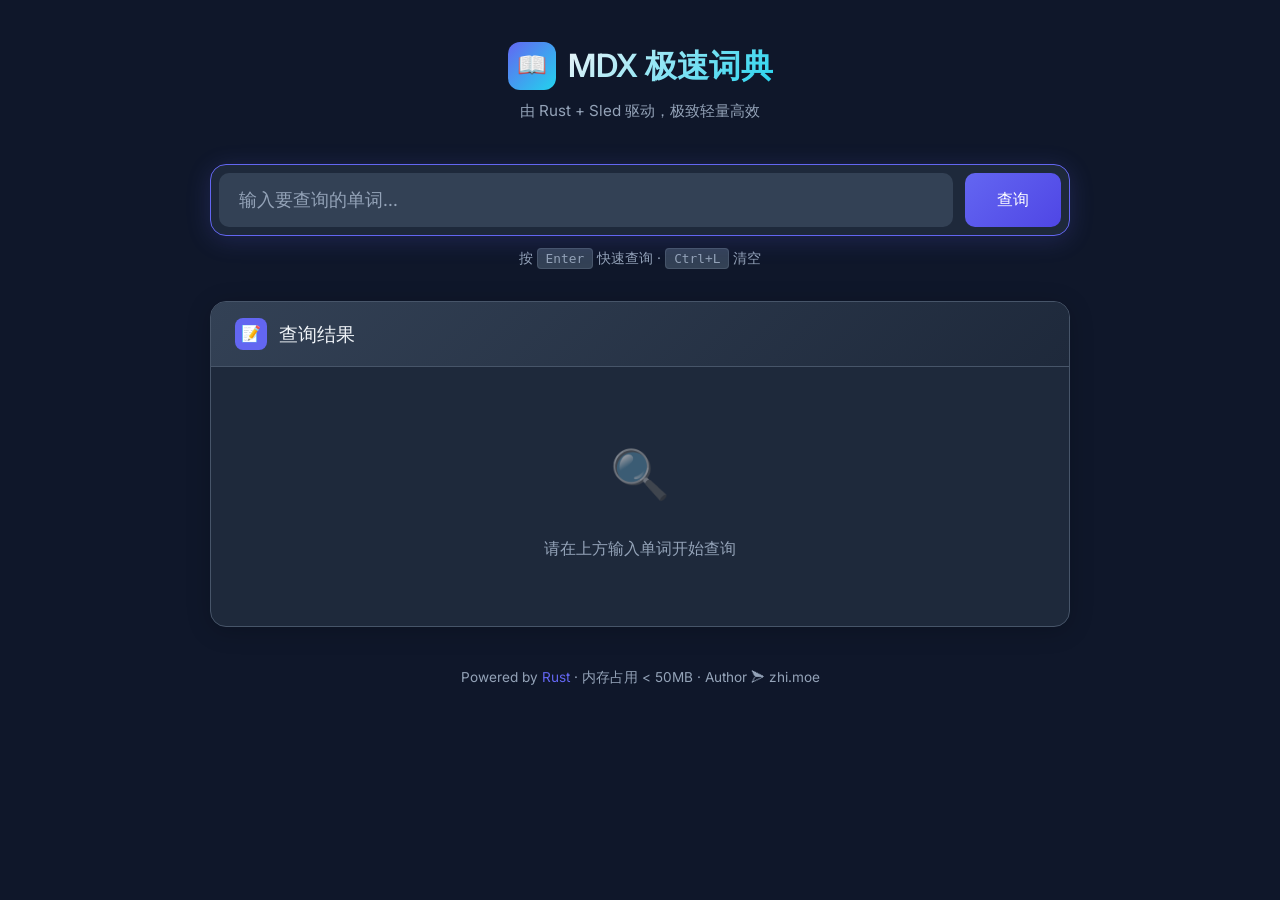
==== resources/static/index.html @ d45583a5 "first commit" ====
<!DOCTYPE html>
<html lang="zh-CN">
<head>
    <meta charset="UTF-8"/>
    <meta name="viewport" content="width=device-width, initial-scale=1.0"/>
    <meta name="description" content="MDX 极速词典 - Rust + Sled 驱动，极致轻量高效"/>
    <meta name="theme-color" content="#0f172a"/>
    <link rel="preconnect" href="https://fonts.googleapis.com"/>
    <link rel="preconnect" href="https://fonts.gstatic.com" crossorigin/>
    <link href="https://fonts.googleapis.com/css2?family=Inter:wght@400;500;600&display=swap" rel="stylesheet"/>
    <script src="jquery.min.js"></script>
    <script src="index.js"></script>
    <link rel="stylesheet" type="text/css" href="index.css"/>
    <link rel="stylesheet" type="text/css" href="lm6.css"/>
    <title>MDX 极速词典</title>
</head>
<body>
    <div class="container">
        <header>
            <div class="logo">
                <div class="logo-icon">📖</div>
                <h1>MDX 极速词典</h1>
            </div>
            <p class="subtitle">由 Rust + Sled 驱动，极致轻量高效</p>
        </header>

        <div class="search-container">
            <div class="search-box" id="search-wrapper">
                <input
                    type="text"
                    id="word"
                    name="word"
                    class="search-input"
                    placeholder="输入要查询的单词..."
                    autocomplete="off"
                />
                <button id="lucky-btn" class="search-btn">查询</button>
                <ul id="suggestions"></ul>
            </div>
            <p class="hint">按 <kbd>Enter</kbd> 快速查询 · <kbd>Ctrl+L</kbd> 清空</p>
        </div>

        <div class="result-card">
            <div class="result-header">
                <div class="result-icon">📝</div>
                <span class="result-title">查询结果</span>
            </div>
            <div id="mdx-resp" class="lm6">
                <div class="empty-state">
                    <div class="empty-state-icon">🔍</div>
                    <p>请在上方输入单词开始查询</p>
                </div>
            </div>
        </div>

        <footer>
            <p>Powered by <span>Rust</span> · 内存占用 &lt; 50MB · Author ➣ zhi.moe</p>
        </footer>
    </div>
</body>
</html>
---- resources/static/index.css ----
/* MDX 极速词典 - 暗色主题 */

:root {
    --primary: #6366f1;
    --primary-dark: #4f46e5;
    --bg: #0f172a;
    --bg-card: #1e293b;
    --bg-input: #334155;
    --text: #f1f5f9;
    --text-muted: #94a3b8;
    --border: #475569;
    --accent: #22d3ee;
}

* {
    margin: 0;
    padding: 0;
    box-sizing: border-box;
}

body {
    font-family: 'Inter', -apple-system, BlinkMacSystemFont, sans-serif;
    background: var(--bg);
    color: var(--text);
    min-height: 100vh;
    line-height: 1.6;
}

.container {
    max-width: 900px;
    margin: 0 auto;
    padding: 40px 20px;
}

/* Header */
header {
    text-align: center;
    margin-bottom: 40px;
}

.logo {
    display: inline-flex;
    align-items: center;
    gap: 12px;
    margin-bottom: 8px;
}

.logo-icon {
    width: 48px;
    height: 48px;
    background: linear-gradient(135deg, var(--primary), var(--accent));
    border-radius: 12px;
    display: flex;
    align-items: center;
    justify-content: center;
    font-size: 24px;
}

h1 {
    font-size: 2rem;
    font-weight: 600;
    background: linear-gradient(135deg, var(--text), var(--accent));
    -webkit-background-clip: text;
    -webkit-text-fill-color: transparent;
    background-clip: text;
}

.subtitle {
    color: var(--text-muted);
    font-size: 0.95rem;
}

/* Search Box */
.search-container {
    position: relative;
    margin-bottom: 32px;
}

.search-box {
    display: flex;
    gap: 12px;
    background: var(--bg-card);
    padding: 8px;
    border-radius: 16px;
    border: 1px solid var(--border);
    box-shadow: 0 4px 24px rgba(0,0,0,0.3);
    transition: border-color 0.2s, box-shadow 0.2s;
    position: relative;
    flex-wrap: wrap;
}

.search-box:focus-within {
    border-color: var(--primary);
    box-shadow: 0 4px 24px rgba(99, 102, 241, 0.2);
}

.search-input {
    flex: 1;
    min-width: 200px;
    background: var(--bg-input);
    border: none;
    padding: 16px 20px;
    font-size: 1.1rem;
    color: var(--text);
    border-radius: 10px;
    outline: none;
    font-family: inherit;
}

.search-input::placeholder {
    color: var(--text-muted);
}

.search-btn {
    background: linear-gradient(135deg, var(--primary), var(--primary-dark));
    color: white;
    border: none;
    padding: 16px 32px;
    font-size: 1rem;
    font-weight: 500;
    border-radius: 10px;
    cursor: pointer;
    transition: transform 0.15s, box-shadow 0.15s;
    font-family: inherit;
}

.search-btn:hover {
    transform: translateY(-2px);
    box-shadow: 0 4px 16px rgba(99, 102, 241, 0.4);
}

.search-btn:active {
    transform: translateY(0);
}

/* Keyboard hint */
.hint {
    text-align: center;
    color: var(--text-muted);
    font-size: 0.85rem;
    margin-top: 12px;
}

kbd {
    background: var(--bg-input);
    padding: 2px 8px;
    border-radius: 4px;
    font-size: 0.8rem;
    border: 1px solid var(--border);
}

/* Suggestions Dropdown */
#suggestions {
    position: absolute;
    top: 100%;
    left: 8px;
    right: 8px;
    margin: 8px 0 0 0;
    padding: 8px 0;
    list-style: none;
    background: var(--bg-card);
    border: 1px solid var(--border);
    border-radius: 12px;
    box-shadow: 0 8px 32px rgba(0,0,0,0.4);
    max-height: 300px;
    overflow-y: auto;
    z-index: 1000;
    display: none;
}

#suggestions li {
    padding: 12px 20px;
    cursor: pointer;
    font-size: 0.95rem;
    color: var(--text);
    transition: background 0.15s, color 0.15s;
    border-left: 3px solid transparent;
}

#suggestions li:hover,
#suggestions li.selected {
    background: var(--bg-input);
    color: var(--accent);
    border-left-color: var(--primary);
}

/* Custom Scrollbar */
#suggestions::-webkit-scrollbar {
    width: 6px;
}

#suggestions::-webkit-scrollbar-track {
    background: var(--bg-card);
}

#suggestions::-webkit-scrollbar-thumb {
    background: var(--border);
    border-radius: 3px;
}

/* Result Card */
.result-card {
    background: var(--bg-card);
    border-radius: 16px;
    border: 1px solid var(--border);
    overflow: hidden;
    box-shadow: 0 4px 24px rgba(0,0,0,0.2);
}

.result-header {
    background: linear-gradient(135deg, var(--bg-input), var(--bg-card));
    padding: 16px 24px;
    border-bottom: 1px solid var(--border);
    display: flex;
    align-items: center;
    gap: 12px;
}

.result-icon {
    width: 32px;
    height: 32px;
    background: var(--primary);
    border-radius: 8px;
    display: flex;
    align-items: center;
    justify-content: center;
    font-size: 16px;
}

.result-title {
    font-weight: 500;
    color: var(--text);
}

#mdx-resp {
    padding: 24px;
    min-height: 200px;
    font-size: 1rem;
    line-height: 1.8;
}

/* Empty state */
.empty-state {
    text-align: center;
    color: var(--text-muted);
    padding: 40px 20px;
}

.empty-state-icon {
    font-size: 48px;
    margin-bottom: 16px;
    opacity: 0.5;
}

/* Footer */
footer {
    text-align: center;
    margin-top: 40px;
    color: var(--text-muted);
    font-size: 0.85rem;
}

footer span {
    color: var(--primary);
}

/* Responsive */
@media (max-width: 600px) {
    .search-box {
        flex-direction: column;
    }
    .search-btn {
        width: 100%;
    }
    h1 { font-size: 1.5rem; }
    .container {
        padding: 20px 15px;
    }
}

/* =============================================
   Dictionary Content Styles (Dark Theme)
   ============================================= */

/* Override lm6.css styles for dark theme */
#mdx-resp .entry {
    color: var(--text);
}

#mdx-resp .hyphenation {
    color: var(--accent);
}

#mdx-resp .pron {
    color: #7dd3fc;
}

#mdx-resp .pos {
    color: #a78bfa;
}

#mdx-resp .sensenum {
    color: #f87171;
}

#mdx-resp .def {
    color: var(--text);
}

#mdx-resp .defcn {
    color: #67e8f9;
}

#mdx-resp .example {
    color: var(--text-muted);
}

#mdx-resp .example exaen {
    color: #38bdf8;
}

#mdx-resp .gram {
    color: #fb923c;
}

#mdx-resp .etymsense {
    color: #34d399;
}

#mdx-resp .colloc {
    color: #60a5fa;
}

#mdx-resp .lexunit {
    color: #818cf8;
}

#mdx-resp .registerlab {
    color: #f472b6;
}

#mdx-resp .heading {
    color: var(--text);
    background: var(--bg-input);
}

#mdx-resp .collobox,
#mdx-resp .thesbox,
#mdx-resp .usagebox,
#mdx-resp .grambox,
#mdx-resp .f2nbox {
    background: var(--bg-input);
    border-color: var(--border);
}

#mdx-resp .section {
    background: var(--bg-card);
}

#mdx-resp a {
    color: var(--primary);
}

#mdx-resp a:hover {
    color: var(--accent);
}

/* Verb tables */
#mdx-resp .verbtable td {
    color: var(--text);
    border-color: var(--border);
}

/* Links and cross-references */
#mdx-resp .syn,
#mdx-resp .opp,
#mdx-resp .relatedwd,
#mdx-resp .reflex {
    color: #7dd3fc;
}

/* Speaker icons */
#mdx-resp img[src*="spkr"] {
    filter: brightness(1.5);
}
---- resources/static/lm6.css ----
body{font-size: 1.2em;}
@font-face {
  font-style:normal;
  font-weight:400;
}
@font-face {
  font-style:normal;
  font-weight:700;
}
@font-face {
  font-style:italic;
  font-weight:500;
}
@font-face {
  font-style:normal;
  font-weight:500;
}
@font-face {
  font-style:italic;
  font-weight:700;
}
@font-face {
  font-style:normal;
  font-weight:900;
}
@font-face {
}
@font-face{
}
word {display:none}
*{word-wrap:break-word !important}
.abbr{font-weight:bold}
.ac,.ac{padding-left:2px;padding-right:2px;border-radius:2px 2px 2px 2px;border-style:solid;border-width:1px;font-variant:small-caps;font-size:0.8em;font-weight:bold;color:#4169E1;margin-right:4px}
.add_exa{font-style:italic;display:block}
.amequiv{color:#6dbdff;font-weight:bold} /*英美式*/
.amequiv::before {content: "►";margin-right:-8px;margin-left:10px}
.arrow{color:#333;border:1px solid #666;border-radius:2px;font-size:smaller}
.at-link{border:1px solid #e4e4e4;border-radius:6px;padding:.1em .5em;margin:.5em 0;background-color:rgb(255, 251, 241)}
.at-link{display:none}
.badcollo{text-decoration:line-through}
.badexa{text-decoration:line-through;font-style:italic}
.brequiv{color: #6dbdff;font-weight:bold} /*英美式*/
.brequiv::before {content: "►";margin-right:-8px;margin-left:10px}
.buttons{display:block}
.chwd{margin-top:0.6em;float: right;}
.chwd a{ /*词性导航*/
  display:inline;
  border:1px solid #1d2a57;
  border-radius:2px;
  color:#1d2a57;
  padding-top:0em;
  padding-bottom:0em;
  padding-left:0.2em;
  padding-right:0.2em;
  margin-bottom:0px;
  font-size:1em;
  font-weight:normal;
  }
.chwd .hw{color:white}
.colloexa .collo{color:#333;font-weight:bold} /*黑色名词搭配*/
.colloexa .collo, .propform, .propformprep{margin-left:17px;}
.collobox .section{background-color:#f3faff}
.collobox,.thesbox,.usagebox,.grambox,.f2nbox{border-radius:4px 4px 4px 4px;border-style:solid;border-width:2px;display:block;margin-bottom:0.5em;clear:both;margin-top:0.5em}
.collobox{background-color:#bee4f8;border-color:#bee4f8;}/*collobox框头背景*/
.collobox expcn {margin-left: 0px}
.collobox .example::before {
    content: "•";
    color: #808080;
    font-size: 1em;
    margin-right: 0px;
    display: inline-block;
}
.colloc.key{color:blue}
.colloc {color: #003472;font-weight:bold} /*colloc box 内的词头*/
.collocate,.exponent{display:block;margin-top:5px}
.collocate.inline{display:inline}
.collocations .colloc{display:inline-block;font-weight:bold;margin-left:-2px}
.collocations .last{margin-bottom:20px}
.colloexa{display:block}
.colloinexa{font-weight:bold;color:#fc5d5d}
.comp{font-weight:bold}
.compareword{padding-top:5px;padding-bottom:5px}
.cross{color:red;font-weight:bold}
.cyan{color:#00a2e8;font-size:larger}
.defbold{font-weight:bold}
.deriv{font-weight:bold;color: #1d2a57} /*最下方其他词性的形式转换*/
.dict-faq img[src*="cover"]{max-height:8em}
.entry div.content{display:none;margin-bottom:10px}
.entry,.entry.lozenge,.verbtable{margin-top:.5em}
.entry{line-height:150%;display:block;color:#333}
.errorbox{display:block}
.exp.display{font-weight:700}
.etymbox{margin-top:1em;display:block}
.etymology{margin-top:10px}
.etymology b{color: #f09894}
.etymorigin{font-style:italic}
.etymrefhom{font-size:0.8em;vertical-align:super;font-style:normal}
.etymrefhwd{font-style:italic}
.etymsense{color: #5eaaa6;display:block} /*词源*/
.etymtran{font-weight:bold}
.example{font-size:0.9em;display:block;color:#808080;margin-left:0.5px;margin-top:2px;margin-bottom: 4px;}
.example tj{ /*例句*/
font-size:0.85em;
margin-left:6px;
font-style:normal;
color:#778899;
}
.last tj{font-size:0.9em}
.lm6 {
  --hw: hsl(224, 68%, 36%);
  --darkred: darkred;
  --black: #222;
  --white: white;
  --gray: #808080;
  --btn-blue: #045fb4;
  --gray-blue: hsl(221, 37%, 56%);
  --head-red: hsla(358, 81%, 43%, 0.8);
  --teal: teal;
  --orange: hsl(17, 50%, 50%);
  --linear: linear-gradient(
    to bottom,
    hsla(224, 22%, 50%, 0) 5%,
    hsla(224, 22%, 50%, 0.25) 10%,
    hsla(224, 22%, 50%, 0.15) 30%,
    hsla(224, 22%, 50%, 0.15) 70%,
    hsla(224, 22%, 50%, 0.25) 90%,
    hsla(224, 22%, 50%, 0) 95%
  );
}
.expandable .exp{color:#003472;font-weight:bold} /*未知*/
.expandable{cursor:pointer}
.expl{display:block;padding:0 3px}
.expr{font-weight:bold}
.f2nbox .heading{color:#00a2e8}
.f2nbox{border-color:#00a2e8}
.f2nbox .example{margin-left: 0;}
.f2nbox .example::before {
    content: "•";
    color: #808080;
    font-size: 1em;
    margin-right: 0px;
    display: inline-block;
}
.f2nbox expcn {margin-left: 9px}
.freq,.freq{display: inline;padding-left:2px;padding-right:2px;border-radius:2px 2px 2px 2px;border-style:solid;border-width:1px;font-variant:small-caps;font-size:0.8em;font-weight:bold;color:#4169E1;margin-left:0px;margin-right:4px}
.frequent{color:red}
.fullform{font-weight:bold}
.geo,span.geo{font-size:0.95em;font-weight:normal;font-style:italic;color:#7558ae} /*英美式标注*/
.gloss,.collgloss{font-weight:normal;font-style:normal;color:#369}
.goodcollo{font-weight:bold}
.gram{font-weight:400;font-size:1em;color:#e57d34;margin-left: 4px;margin-right:0px} /*橙色用法，及物动词等*/
span.sensenum + .gram {margin-left:0px}
.lexunit + .gram {margin-left:0px}
.gram:first-child {margin-left:0px}
.grambox .expl,.grambox .compareword{background-color:#f3faff;display:block;padding-left:3px}
.grambox .heading.newline{background-color:#6cd0f6}
.grambox{background-color:#bee4f8;border-color:#bee4f8}
.grambox expcn {margin-left: 9px}
.grambox .example::before {
    content: "•";
    color: #808080;
    font-size: 1em;
    margin-right: 0px;
    display: inline-block;
}
.grammar{display:block}
.gramrefcont{display:block;text-transform:lowercase;font-variant:small-caps;padding-left:3px;padding-bottom:1px}
.group .pos{font-weight:bold;display:block}
.group,.w{display:block}
.group{margin-top:10px}
.header{font-weight:bold;font-variant:small-caps}
.heading.newline{display:block;}
.heading{color:white;font-weight:bold;font-size: 14px;margin-left: 3px;}/*box知识框框头*/
.hint .expl{display:inline}
.hintbold{font-weight:bold}
.hintitalic{font-style:italic;font-size:0.95em}
.homnum{display: inline-block;padding-left:2px;vertical-align:super;font-size:10pt;color:#1d2a57;font-weight:bold;margin-left:1px} /*词头上标数字*/
/*.hs0:before{}*/
.hwd{display:none}
.hyphenation{display: inline-block;font-weight:bold;font-size:1.6em;color:#1d2a57;margin-right:2px;} /*词头*/
.imgholder img{max-height:4em}
.imgholder{cursor:pointer;display:block;margin-bottom:1ex;padding:2px;clear:both;float: right}
.item{display:block}
.last{border-bottom-left-radius:9px;border-bottom-right-radius:9px}
.level{color:#4169E1;font-size:1em;margin-right:4px;margin-left:4px}
.lexunit{font-weight:bold;color: #4d89d2;margin-right: 4px;} /*释义前浅蓝搭配，颜色#4d89d2*/
.lexvar{font-weight:bold}
.linkword{font-style:italic}
.menuitem .signpost{background-color:transparent;color:black;margin-left:0;/* font-size:0.9em; */}
.menuitem{display:block}
.nodeword{color:rgba(51, 102, 153, 0.8);font-weight:bold}
.no-sound img{border:1px solid gray;border-radius:3px;max-height:.9em}
.opp{font-weight:bold;color:#6dbdff}
.opp::before {content: "►";margin-right:-8px;margin-left:10px}
.orthvar{font-weight:bold}
.pastpart{font-size:1.0em;font-weight:bold;color:#1d2a57} /*过去式*/
.pasttense{font-size:1.0em;font-weight:bold;color:#1d2a57} /*过去分词*/
.phrase{display:block}
.phrasetext{color: #003472;font-weight:bold} /*未知*/
.menuitem .phrv{color: #1d2a57;font-weight:bold;font-size: 1em;} /*词头下方折叠块entry menu*/
.phrvbentry{display:block;margin-top:10px;margin-left:10px}
.phrvbhwd{font-weight:bold;color:#003472;margin-right:4px} /*动词短语 phrasal verb*/
.phrvbs .heading{display:block;color:#1685a9;font-weight:bold}
.phrvbs{display:block;margin-top:10px;margin-left:6px}
.pluralform{font-weight:bold}
.popheader.popcollo{background-color:#b9d7e8}
.popheader.pope_menu{background-color:#84cadf}
.popheader.popetym{background-color:#a4d3c9}
.popheader.popexa{background-color:rgb(191, 206, 229)}
.popheader.popphrase{background-color:#a3b4df}
.popheader.popthes{background-color:#b9d7e8}
.popheader.popwf{background-color:#fac694}
.popheader{display:block;color:white;font-weight:bold;padding-left:3px;font-size: 14px;}
.popup-button:hover{cursor:pointer}
.popup-button{
    font-weight:500;
    border-radius:2px;
    border: 1px solid #7e92c7;
    background-color:#f0f2fc;
    color: #698aab  /*#733C12*/;
    font-size: 90%;
    padding: 0px 2px 0px 2px;
    display: inline-block;
    line-height: 120%;
    margin-right: 2px;
    font-variant: all-small-caps;
    margin-bottom: 3px;
    margin-top:3px;
}
.popup-button{user-select:none}
.popup-button-hover{background-color:#dfe3f8;cursor:pointer}
.popverbs{display:block;color:white;font-weight:bold;background-color:#feb6b9;padding-left:3px;margin-bottom:5px;font-size: 14px;}
.pos{display: inline-block;font-size:0.95em;font-style:italic;color:#06aeb7;font-weight:500;margin-left:4px;margin-right:0px} /*词性*/
.prespart{font-size:1.0em;font-weight:bold;color:#1d2a57} /*现在分词*/
.pronstrong{font-style:italic}
.propform{font-weight:bold;display:block;color:#00397f} /*深蓝搭配*/
.propformprep{font-weight:bold;display:block;color:#4d89d2} /*释义下浅蓝搭配#4d89d2*/
.ptandpp{font-weight:bold;color:#1d2a57;margin-left:-4px} /*未知*/
.refhomnum{vertical-align:super;font-size:60%}
.refhwd,.refsensenum{font-style:normal;font-variant:small-caps;text-transform:lowercase}
.reflex{color: #6dbdff;font-weight:bold} /*释义最下同义词跳转*/
.refsensenum{font-size:0.8em}
.registerlab{color:#ff69b4;font-weight:bold;margin-right:4px;margin-left:4px} /*正式小粉*/
.registerlab + .registerlab {margin-left:-4px}
.registerlab:first-child {margin-left:0px}
.relatedwd{color:#6dbdff;font-weight:bold;margin-left:10px} /*释义末尾相关词汇*/
.runon{display:block;margin-top:8px}
.secheading,.subheading{font-variant:normal;text-transform:uppercase}
.secheading.no_convert{text-transform:none}
.section{display:block;padding:0 3px}
.sense{display:block}
.signpost{border-radius:2px;color:white;background-color:#647fb8;margin-left:0em;margin-right:2px;font-weight:bold;font-variant:small-caps;text-transform:uppercase;font-size:0.8em;padding-left:3px;padding-right:3px;border-radius:2px 2px 2px 2px} /*释义前浅蓝框*/
.spokensect{border-top:solid;border-bottom:solid;border-width:2px;display:block;margin-bottom:1ex;clear:both;margin-top:1ex;border-color:#00a2e8;padding:3px}
.spokensecthead{display:block;color:#00a2e8;font-weight:bold}
.str{font-size:large;font-weight:bold}
.subheading,.secheading{display:block;font-weight:bold;color:white;background-color:#cbeafb;margin-left:-3px;margin-right:-3px;font-variant:small-caps;padding-left:3px;font-size: 14px;}
.subsense{display:block}
.superl{font-weight:bold}
.syn{font-weight:bold;color:#6dbdff}
.syn::before{content: "►";margin-right:-8px;margin-left:10px}
.t3perssing{
    font-size:1.05em;
    font-weight: bold;
    color: #1d2a57}
.thesaurus .secheading,.thesbox .secheading{background-color:#a186bd}
.thesaurus .section,.collocations .section{margin-bottom:10px}
.thesaurus .sense{padding-left:3px;padding-right:3px;margin-top:0}
.thesbox .section{background-color:#f3faff}
.thesbox{background-color:#bee4f8;border-color:#bee4f8}
.collobox expcn {margin-left: 0px}
.thespropform{font-weight:bold}
.thesref .refhwd,.thesref .refhomnum{color:#6dbdff;font-weight:bold}
.thesref span.thesaurus{color:#6dbdff;font-variant:small-caps} /*► thesaurus*/
.thesref{display:inline} /*► see thesaurus at…*/
.thesref.newline{display:block;font-size: 5em;}
.expl tj{font-size:0.9em}
.usagebox .expl{background-color:#f3faff}
.usagebox{background-color:#00a2e8;border-color:#00a2e8}
.verbtable .aux{font-weight:bold}
.verbtable .geo{font-style:italic;color: #7558ae;font-size:0.95em;font-weight:normal} /*英美式标注*/
.verbtable .lemma{color:#8fc2e1;font-size:120%;font-weight:bold}
.verbtable .verb_form{color:#8fc2e1;font-weight:bold}
.verbtable table{border-collapse:separate;border-spacing:1px;margin-top:10px}
.verbtable td.col1{font-weight:bold}
.verbtable td.col2{font-style:italic}
.verbtable td{color: #1d2a57;padding:0 5px 0 2px;border-style:solid;border-width:1px;border-color:#d2d2d2}
.w{color: #003472;font-weight:bold}
.ws-head.ref{display:block;margin-top:10px}
.ws-head{font-weight:bold;color:#1c3a8b;font-size:larger}
.wswd{color: #003472;font-weight:bold;display:block}
a:hover{text-decoration:underline}
a{color:#36f;text-decoration:none}
COLLOC{font-size:0.9em;margin-left:6px}
COLLOCEN{}
.collo COLLOT{font-size:0.85em;margin-left:6px}
COLLOTEN{}
EN{
font-weight:500;
font-size:1em;
color:#2b2b2b;
}
Error{margin-left:6px}
ErrorEN{}
.example exaen{
  font-weight:400;
color:#1685a9;
}
.example EXAMPLE{
margin-left:6px;
font-style:normal;
font-size:0.85em;
color:#778899;
}
F2N{color: #007a6c !important;
background: rgba(0, 122, 108, .2);
border-radius: 3px;font-size:0.9em;margin-left:6px}
F2NEN{}
Gram{color: #007a6c !important;
background: rgba(0, 122, 108, .2);
border-radius: 3px;font-size:0.9em;margin-left:6px}
GramEN{}
HINT{margin-left:6px;font-style:normal;font-size:0.9em}
HintEN{}
i{}
img[src*="spkr_r"]{max-height:1em;margin-bottom:-3px;margin-right:0px;margin-left:6px}
.registerlab + img[src*="spkr_r"] {margin-left:0px}
img[src*="spkr_b"]{max-height:1em;margin-bottom:-3px;margin-right:0px;margin-left:2px}
/*img[src*="spkr_r"], img[src*="spkr_b"] {
    display: none !important;
}*/
img[src*="spkr_g"]{max-height:.7em;margin-bottom:0;margin-right:1px}
object{font-weight:normal}
.menuitem SIGN{color: #1d2a57}
SIGN{margin-left: 5px}
.menuitem SIGNEN{color: #1d2a57}
span.infllab{
    color: #1d2a57;
    font-style:italic;
    font-weight:400;
    padding-right:2px;
    margin-left:6px
    }
span.italic{color:black;font-style:italic;font-weight:normal}
span.keycollo{font-weight:bold;color:blue}
span.neutral{font-style:normal;font-weight:normal;font-variant:normal;color:#444;text-decoration:none}
span.colon{display: none !important; /* 确保冒号被隐藏 */}
span.sensenum{font-style:normal;font-weight:bold;margin-right:8px;color:#ed1941}
span.sensenum + .registerlab {margin-left:0px}
span.synopp{vertical-align:1px;padding-left:3px;padding-right:3px;border-radius:2px 2px 2px 2px;border-style:solid;border-width:1px;font-variant:small-caps;font-size:0.75em;font-weight: bold;color:#6dbdff;margin-right:0px;margin-left:6px}
span.synopp.grammar-tag {margin-right:2px}
span.warning{font-style:normal;font-weight:bold;color:#6dbdff;margin-left:10px;}
span[onclick*="toggle"]{-webkit-touch-callout:none;-webkit-user-select:none;-khtml-user-select:none;-moz-user-select:none;-ms-user-select:none;user-select:none}
.gramexa collot,.def tran{
margin-left:3px;
font-size:1em;
color: #007a6c !important;
background: rgba(0, 122, 108, .2);
border-radius: 3px}
ul.exas li{font-size:0.95em;font-weight:normal;color:rgba(51, 102, 153, 0.8)}
ul.exas{margin-top:.5em;margin-bottom:.5em;padding-left:2em;padding-right:1em}
Usage{color: #007a6c !important;
background: rgba(0, 122, 108, .2);
border-radius: 3px;font-size:9em;margin-left:6px}
UsageEN{}
.proncodes {}
.pron{color:#527cb4;padding-left:1px;padding-right:1px;margin-left:4px;
/*cursor: pointer;*/
} /*音标*/
/*.pron::before {
    content: "";
    display: inline-block;
    width: 1.1em;
    height: 1.1em;
    background-image: url('spkr_r2.png');
    background-size: contain;
    background-repeat: no-repeat;
    vertical-align: middle;
    margin-left: 4px;
    margin-right: 4px;
}*/
.amevarpron{color:#bd6778;padding-right:1px;margin-left:4px;
/*cursor: pointer;*/
} /*音标*/
/*.amevarpron::before {
    content: "";
    display: inline-block;
    width: 1.1em;
    height: 1.1em;
    background-image: url('spkr_b2.png');
    background-size: contain;
    background-repeat: no-repeat;
    vertical-align: middle;
    margin-left: 2px;
    margin-right: 4px;
}*/
.collo example{font-weight:normal}
.def{color:#4F4F4F}
.defcn{
  margin-left:6px;
  color: #1d3e99;/*#1d3e99;#02309b;*/
  }
expcn{
    font-size: 1em;
    display: block;
    font-style:normal;
    color:#8299ae;
    margin-left:17px
    }
.collocn{
    margin-left:6px;
    color:#4b80b6;
    font-size: 0.9em;
    }
explcn{
    margin-left:0px;
    font-style:normal;
    display:block;
    color:#8299ae;
    }
.gramcn{margin-left:6px}


/* **** TOPIC ***** */
.ws_info {
  display: block;
  padding: 0.3em 0.4em;
  border-radius: 0.4em;
  background-color: hsla(220, 45%, 70%, 0.07);
  margin-bottom: 0.2em;
  opacity: 0.85;
  display:none
}

.ws_info .related_topics {
  color: var(--gray);
  font-size: 0.88em;
  margin-right: 0.5em;
  font-weight: 600;
}
@media screen and (max-width: 500px) {
  .ws_info .related_topics {
    display: none;
  }
}

.ws_info > a {
  margin-right: 0.7em;
  font-size: 0.88em;
  font-weight: 400;
  color: var(--black);
}

.ws_info > a:before {
  content: "❑\00a0";
  display: inline-block;
  font-size: 0.85em;
  margin-right: 0.08em;
  color: var(--btn-blue);
  vertical-align: 0.02em;
}
.ws_info > a:hover {
  color: var(--hw);
  border-bottom: 1px dashed #35a3ff;
}
*/
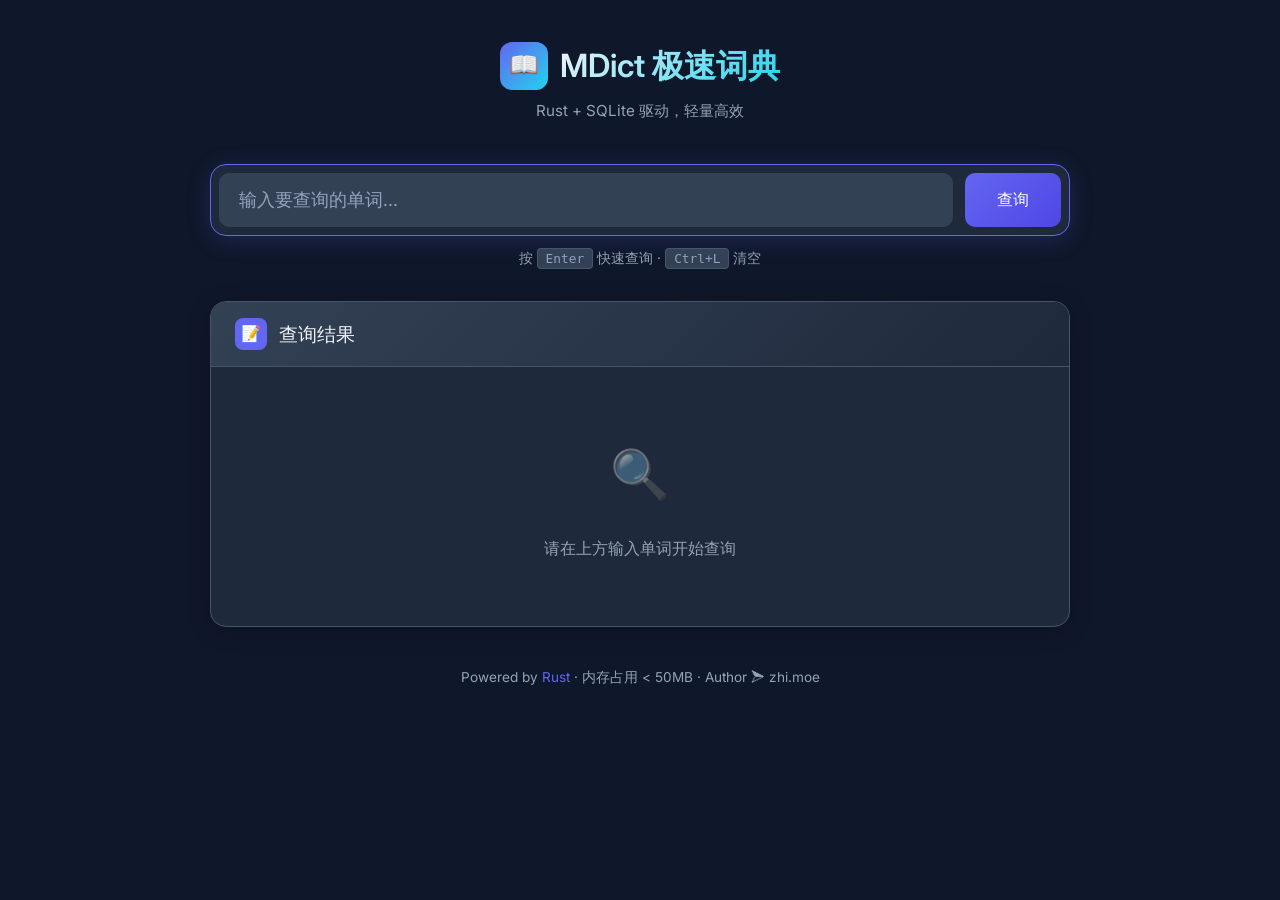
==== commit 1916f6cf: "打包到armbian部署" ====
--- a/resources/static/index.html
+++ b/resources/static/index.html
@@ -12,16 +12,16 @@
     <script src="index.js"></script>
     <link rel="stylesheet" type="text/css" href="index.css"/>
     <link rel="stylesheet" type="text/css" href="lm6.css"/>
-    <title>MDX 极速词典</title>
+    <title>MDict 极速词典</title>
 </head>
 <body>
     <div class="container">
         <header>
             <div class="logo">
                 <div class="logo-icon">📖</div>
-                <h1>MDX 极速词典</h1>
+                <h1>MDict 极速词典</h1>
             </div>
-            <p class="subtitle">由 Rust + Sled 驱动，极致轻量高效</p>
+            <p class="subtitle">Rust + SQLite 驱动，轻量高效</p>
         </header>
 
         <div class="search-container">
@@ -44,6 +44,7 @@
             <div class="result-header">
                 <div class="result-icon">📝</div>
                 <span class="result-title">查询结果</span>
+                <button id="share-btn" class="share-btn" title="复制分享链接" style="display: none;">🔗 分享</button>
             </div>
             <div id="mdx-resp" class="lm6">
                 <div class="empty-state">
--- a/resources/static/index.css
+++ b/resources/static/index.css
@@ -230,6 +230,25 @@
 .result-title {
     font-weight: 500;
     color: var(--text);
+}
+
+.share-btn {
+    margin-left: auto;
+    background: transparent;
+    border: 1px solid var(--border);
+    color: var(--text-muted);
+    padding: 6px 14px;
+    border-radius: 8px;
+    font-size: 0.85rem;
+    cursor: pointer;
+    transition: all 0.15s;
+    font-family: inherit;
+}
+
+.share-btn:hover {
+    background: var(--bg-input);
+    color: var(--accent);
+    border-color: var(--accent);
 }
 
 #mdx-resp {
@@ -383,3 +402,136 @@
 #mdx-resp img[src*="spkr"] {
     filter: brightness(1.5);
 }
+
+/* =============================================
+   Loading Animation
+   ============================================= */
+.loading-state {
+    display: flex;
+    flex-direction: column;
+    align-items: center;
+    justify-content: center;
+    padding: 60px 20px;
+    color: var(--text-muted);
+}
+
+.loading-spinner {
+    width: 40px;
+    height: 40px;
+    border: 4px solid var(--border);
+    border-top-color: var(--primary);
+    border-radius: 50%;
+    animation: spin 0.8s linear infinite;
+    margin-bottom: 16px;
+}
+
+@keyframes spin {
+    to { transform: rotate(360deg); }
+}
+
+.loading-state p {
+    font-size: 0.95rem;
+}
+
+/* Error State */
+.error-state {
+    color: #f87171;
+}
+
+.error-state .empty-state-icon {
+    opacity: 0.7;
+}
+
+/* =============================================
+   History Dropdown
+   ============================================= */
+.history-dropdown {
+    position: absolute;
+    top: 100%;
+    left: 8px;
+    right: 8px;
+    margin: 8px 0 0 0;
+    background: var(--bg-card);
+    border: 1px solid var(--border);
+    border-radius: 12px;
+    box-shadow: 0 8px 32px rgba(0,0,0,0.4);
+    z-index: 1000;
+    overflow: hidden;
+}
+
+.history-header {
+    display: flex;
+    justify-content: space-between;
+    align-items: center;
+    padding: 12px 16px;
+    border-bottom: 1px solid var(--border);
+    font-size: 0.85rem;
+    color: var(--text-muted);
+}
+
+.clear-history-btn {
+    background: transparent;
+    border: 1px solid var(--border);
+    color: var(--text-muted);
+    padding: 4px 12px;
+    border-radius: 6px;
+    font-size: 0.75rem;
+    cursor: pointer;
+    transition: all 0.15s;
+}
+
+.clear-history-btn:hover {
+    background: var(--bg-input);
+    color: var(--text);
+    border-color: var(--primary);
+}
+
+#history-list {
+    list-style: none;
+    padding: 8px 0;
+    margin: 0;
+    max-height: 240px;
+    overflow-y: auto;
+}
+
+#history-list li {
+    padding: 10px 16px;
+    cursor: pointer;
+    font-size: 0.9rem;
+    color: var(--text);
+    transition: background 0.15s;
+    border-left: 3px solid transparent;
+}
+
+#history-list li:hover {
+    background: var(--bg-input);
+    border-left-color: var(--accent);
+    color: var(--accent);
+}
+
+/* =============================================
+   Search Highlighting
+   ============================================= */
+.search-highlight {
+    background: rgba(34, 211, 238, 0.25);
+    color: var(--accent);
+    padding: 1px 2px;
+    border-radius: 3px;
+    font-weight: 600;
+}
+
+/* Suggestion item highlight */
+#suggestions li strong {
+    color: var(--accent);
+}
+
+/* =============================================
+   Mobile Adjustments
+   ============================================= */
+@media (max-width: 600px) {
+    .history-dropdown {
+        left: 0;
+        right: 0;
+    }
+}
+
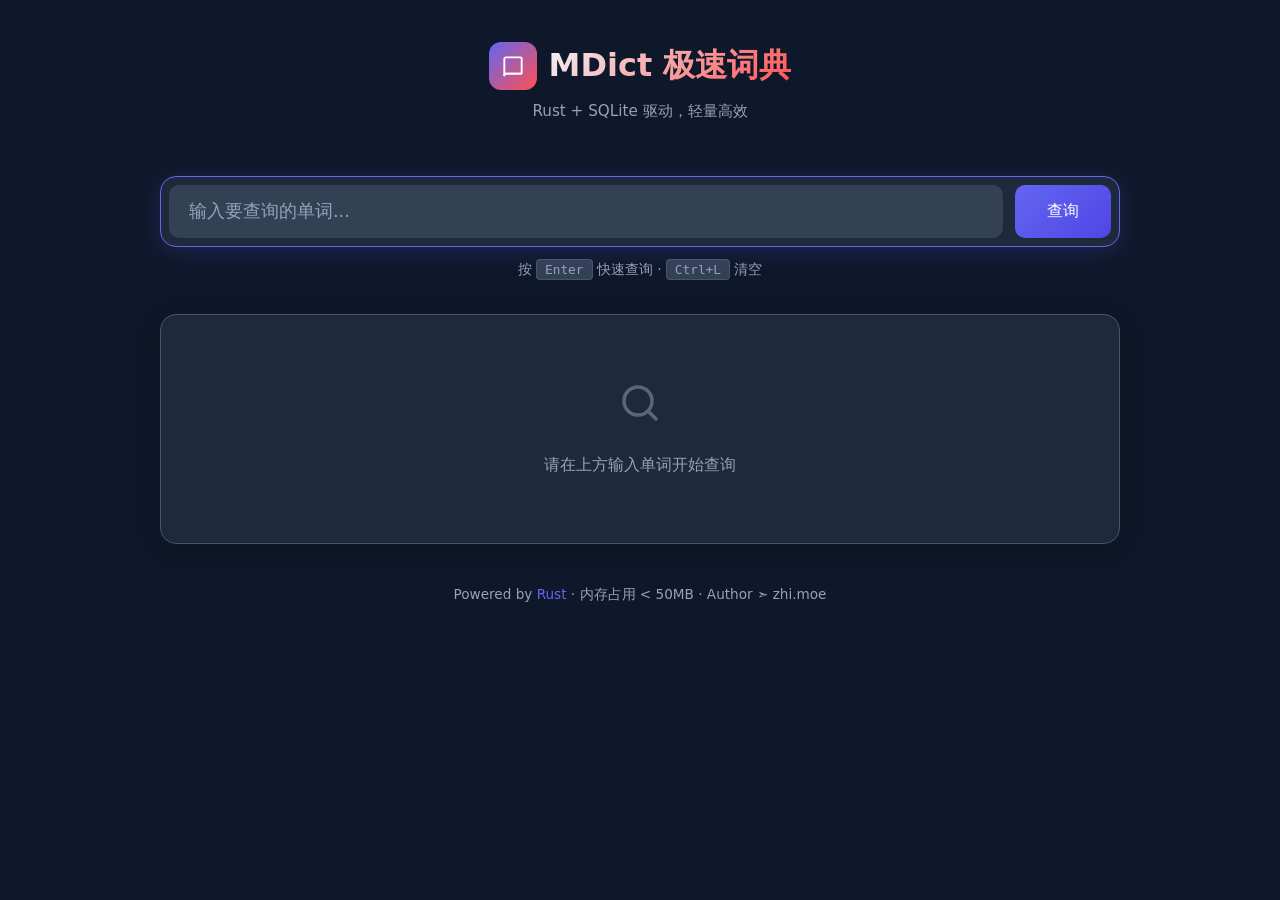
==== commit 9963b9c1: "feat(ui): multi-dict nav/filter/collapse + chrome polish - collapse/expand sections, quick-nav pills" ====
--- a/resources/static/index.html
+++ b/resources/static/index.html
@@ -3,11 +3,8 @@
 <head>
     <meta charset="UTF-8"/>
     <meta name="viewport" content="width=device-width, initial-scale=1.0"/>
-    <meta name="description" content="MDX 极速词典 - Rust + Sled 驱动，极致轻量高效"/>
+    <meta name="description" content="MDX 极速词典 - Rust + SQLite 驱动，极致轻量高效"/>
     <meta name="theme-color" content="#0f172a"/>
-    <link rel="preconnect" href="https://fonts.googleapis.com"/>
-    <link rel="preconnect" href="https://fonts.gstatic.com" crossorigin/>
-    <link href="https://fonts.googleapis.com/css2?family=Inter:wght@400;500;600&display=swap" rel="stylesheet"/>
     <script src="jquery.min.js"></script>
     <script src="index.js"></script>
     <link rel="stylesheet" type="text/css" href="index.css"/>
@@ -15,10 +12,21 @@
     <title>MDict 极速词典</title>
 </head>
 <body>
+    <!-- SVG 图标精灵：用 <use href="#icon-xxx"/> 引用，避免 emoji 跨平台渲染差异 -->
+    <svg xmlns="http://www.w3.org/2000/svg" style="display:none" aria-hidden="true">
+        <symbol id="icon-book" viewBox="0 0 24 24" fill="none" stroke="currentColor" stroke-width="1.75" stroke-linecap="round" stroke-linejoin="round"><path d="M4 5.5A1.5 1.5 0 0 1 5.5 4H19a1 1 0 0 1 1 1v13a1 1 0 0 1-1 1H5.5A1.5 1.5 0 0 0 4 20.5z"/><path d="M4 20.5A1.5 1.5 0 0 1 5.5 19H20"/></symbol>
+        <symbol id="icon-search" viewBox="0 0 24 24" fill="none" stroke="currentColor" stroke-width="1.75" stroke-linecap="round" stroke-linejoin="round"><circle cx="11" cy="11" r="7"/><path d="m20 20-3.5-3.5"/></symbol>
+        <symbol id="icon-link" viewBox="0 0 24 24" fill="none" stroke="currentColor" stroke-width="1.75" stroke-linecap="round" stroke-linejoin="round"><path d="M10 13a5 5 0 0 0 7 0l2-2a5 5 0 0 0-7-7l-1 1"/><path d="M14 11a5 5 0 0 0-7 0l-2 2a5 5 0 0 0 7 7l1-1"/></symbol>
+        <symbol id="icon-x-circle" viewBox="0 0 24 24" fill="none" stroke="currentColor" stroke-width="1.75" stroke-linecap="round" stroke-linejoin="round"><circle cx="12" cy="12" r="9"/><path d="m9 9 6 6"/><path d="m15 9-6 6"/></symbol>
+        <symbol id="icon-clock" viewBox="0 0 24 24" fill="none" stroke="currentColor" stroke-width="1.75" stroke-linecap="round" stroke-linejoin="round"><circle cx="12" cy="12" r="9"/><path d="M12 8v4l2.5 2"/></symbol>
+        <symbol id="icon-filter" viewBox="0 0 24 24" fill="none" stroke="currentColor" stroke-width="1.75" stroke-linecap="round" stroke-linejoin="round"><path d="M3 5h18l-7 8v5l-4 2v-7z"/></symbol>
+        <symbol id="icon-check" viewBox="0 0 24 24" fill="none" stroke="currentColor" stroke-width="2" stroke-linecap="round" stroke-linejoin="round"><path d="m20 6-11 11-5-5"/></symbol>
+    </svg>
+
     <div class="container">
         <header>
             <div class="logo">
-                <div class="logo-icon">📖</div>
+                <div class="logo-icon"><svg class="icon"><use href="#icon-book"/></svg></div>
                 <h1>MDict 极速词典</h1>
             </div>
             <p class="subtitle">Rust + SQLite 驱动，轻量高效</p>
@@ -41,14 +49,10 @@
         </div>
 
         <div class="result-card">
-            <div class="result-header">
-                <div class="result-icon">📝</div>
-                <span class="result-title">查询结果</span>
-                <button id="share-btn" class="share-btn" title="复制分享链接" style="display: none;">🔗 分享</button>
-            </div>
+            <button id="share-btn" class="share-btn" title="复制分享链接" style="display: none;"><svg class="icon"><use href="#icon-link"/></svg> 分享</button>
             <div id="mdx-resp" class="lm6">
                 <div class="empty-state">
-                    <div class="empty-state-icon">🔍</div>
+                    <div class="empty-state-icon"><svg class="icon"><use href="#icon-search"/></svg></div>
                     <p>请在上方输入单词开始查询</p>
                 </div>
             </div>
--- a/resources/static/index.css
+++ b/resources/static/index.css
@@ -9,7 +9,7 @@
     --text: #f1f5f9;
     --text-muted: #94a3b8;
     --border: #475569;
-    --accent: #22d3ee;
+    --accent: #ff5050;
 }
 
 * {
@@ -18,8 +18,22 @@
     box-sizing: border-box;
 }
 
+/* 内联 SVG 图标基线样式 */
+.icon {
+    display: inline-block;
+    width: 1.2em;
+    height: 1.2em;
+    vertical-align: -0.15em;
+    fill: none;
+    stroke: currentColor;
+    stroke-width: 1.75;
+    stroke-linecap: round;
+    stroke-linejoin: round;
+    pointer-events: none;
+}
+
 body {
-    font-family: 'Inter', -apple-system, BlinkMacSystemFont, sans-serif;
+    font-family: -apple-system, BlinkMacSystemFont, 'PingFang SC', 'Hiragino Sans GB', 'Microsoft YaHei', 'Noto Sans SC', system-ui, sans-serif;
     background: var(--bg);
     color: var(--text);
     min-height: 100vh;
@@ -27,7 +41,7 @@
 }
 
 .container {
-    max-width: 900px;
+    max-width: 1000px;
     margin: 0 auto;
     padding: 40px 20px;
 }
@@ -53,7 +67,12 @@
     display: flex;
     align-items: center;
     justify-content: center;
-    font-size: 24px;
+    color: #fff;
+}
+
+.logo-icon .icon {
+    width: 26px;
+    height: 26px;
 }
 
 h1 {
@@ -72,8 +91,12 @@
 
 /* Search Box */
 .search-container {
-    position: relative;
-    margin-bottom: 32px;
+    position: sticky;
+    top: 0;
+    z-index: 50;
+    background: var(--bg);
+    padding: 12px 0 6px;
+    margin-bottom: 28px;
 }
 
 .search-box {
@@ -83,7 +106,7 @@
     padding: 8px;
     border-radius: 16px;
     border: 1px solid var(--border);
-    box-shadow: 0 4px 24px rgba(0,0,0,0.3);
+    box-shadow: 0 4px 24px rgba(0, 0, 0, 0.3);
     transition: border-color 0.2s, box-shadow 0.2s;
     position: relative;
     flex-wrap: wrap;
@@ -161,7 +184,7 @@
     background: var(--bg-card);
     border: 1px solid var(--border);
     border-radius: 12px;
-    box-shadow: 0 8px 32px rgba(0,0,0,0.4);
+    box-shadow: 0 8px 32px rgba(0, 0, 0, 0.4);
     max-height: 300px;
     overflow-y: auto;
     z-index: 1000;
@@ -200,41 +223,20 @@
 
 /* Result Card */
 .result-card {
+    position: relative;
     background: var(--bg-card);
     border-radius: 16px;
     border: 1px solid var(--border);
     overflow: hidden;
-    box-shadow: 0 4px 24px rgba(0,0,0,0.2);
-}
-
-.result-header {
-    background: linear-gradient(135deg, var(--bg-input), var(--bg-card));
-    padding: 16px 24px;
-    border-bottom: 1px solid var(--border);
-    display: flex;
-    align-items: center;
-    gap: 12px;
-}
-
-.result-icon {
-    width: 32px;
-    height: 32px;
-    background: var(--primary);
-    border-radius: 8px;
-    display: flex;
-    align-items: center;
-    justify-content: center;
-    font-size: 16px;
-}
-
-.result-title {
-    font-weight: 500;
-    color: var(--text);
+    box-shadow: 0 4px 24px rgba(0, 0, 0, 0.2);
 }
 
 .share-btn {
-    margin-left: auto;
-    background: transparent;
+    position: absolute;
+    top: 12px;
+    right: 12px;
+    z-index: 10;
+    background: rgba(30, 41, 59, 0.85);
     border: 1px solid var(--border);
     color: var(--text-muted);
     padding: 6px 14px;
@@ -243,6 +245,15 @@
     cursor: pointer;
     transition: all 0.15s;
     font-family: inherit;
+    backdrop-filter: blur(8px);
+    -webkit-backdrop-filter: blur(8px);
+}
+
+.share-btn .icon {
+    width: 14px;
+    height: 14px;
+    vertical-align: -2px;
+    margin-right: 4px;
 }
 
 .share-btn:hover {
@@ -258,6 +269,214 @@
     line-height: 1.8;
 }
 
+/* =============================================
+   Aggregated Dictionary Cards
+   ============================================= */
+#mdx-resp .mdict-aggregate {
+    display: flex;
+    flex-direction: column;
+    gap: 14px;
+}
+
+#mdx-resp .mdict-aggregate-meta {
+    display: flex;
+    align-items: center;
+    flex-wrap: wrap;
+    gap: 8px;
+    color: var(--text-muted);
+    font-size: 0.95rem;
+    margin-bottom: 2px;
+}
+
+#mdx-resp .mdict-agg-hit {
+    padding: 2px 10px;
+    border-radius: 999px;
+    border: 1px solid rgba(99, 102, 241, 0.45);
+    background: rgba(99, 102, 241, 0.14);
+    color: #c7d2fe;
+}
+
+#mdx-resp .mdict-agg-dot {
+    opacity: 0.6;
+}
+
+#mdx-resp .mdict-agg-label {
+    color: var(--text-muted);
+}
+
+#mdx-resp .mdict-query-word {
+    color: #ffb4b4;
+    background: rgba(255, 80, 80, 0.22);
+    border: 1px solid rgba(255, 80, 80, 0.3);
+    padding: 1px 8px;
+    border-radius: 8px;
+}
+
+#mdx-resp .mdict-dict-section {
+    border: 1px solid rgba(148, 163, 184, 0.32);
+    border-radius: 14px;
+    background: linear-gradient(180deg, rgba(30, 41, 59, 0.92), rgba(15, 23, 42, 0.9));
+    box-shadow: 0 8px 28px rgba(2, 6, 23, 0.35);
+    overflow: hidden;
+    transition: transform 0.16s ease, box-shadow 0.16s ease, border-color 0.16s ease;
+}
+
+#mdx-resp .mdict-dict-section:hover {
+    transform: translateY(-1px);
+    border-color: rgba(99, 102, 241, 0.46);
+    box-shadow: 0 12px 30px rgba(2, 6, 23, 0.42);
+}
+
+#mdx-resp .mdict-dict-head {
+    display: flex;
+    align-items: center;
+    justify-content: space-between;
+    gap: 10px;
+    padding: 12px 14px;
+    border-bottom: 1px solid rgba(148, 163, 184, 0.25);
+    background: linear-gradient(135deg, rgba(51, 65, 85, 0.8), rgba(30, 41, 59, 0.7));
+    cursor: pointer;
+    user-select: none;
+    transition: background 0.15s;
+}
+
+#mdx-resp .mdict-dict-head:hover {
+    background: linear-gradient(135deg, rgba(61, 75, 95, 0.85), rgba(40, 51, 69, 0.75));
+}
+
+#mdx-resp .mdict-dict-title {
+    display: inline-flex;
+    align-items: center;
+    gap: 10px;
+    min-width: 0;
+}
+
+#mdx-resp .mdict-dict-index {
+    width: 24px;
+    height: 24px;
+    border-radius: 50%;
+    display: inline-flex;
+    align-items: center;
+    justify-content: center;
+    font-size: 0.78rem;
+    font-weight: 700;
+    color: #c7d2fe;
+    background: rgba(99, 102, 241, 0.24);
+    border: 1px solid rgba(99, 102, 241, 0.45);
+    flex-shrink: 0;
+}
+
+#mdx-resp .mdict-dict-name {
+    font-size: 1.02rem;
+    font-weight: 600;
+    color: #f8fafc;
+    white-space: nowrap;
+    overflow: hidden;
+    text-overflow: ellipsis;
+}
+
+#mdx-resp .mdict-dict-id {
+    display: none; /* 调试信息，默认隐藏；?debug 时通过 .show-dict-id 重新打开 */
+    font-size: 0.76rem;
+    color: #94a3b8;
+    font-family: ui-monospace, SFMono-Regular, Menlo, Monaco, Consolas, "Liberation Mono", monospace;
+    letter-spacing: 0.01em;
+    user-select: text;
+    background: rgba(15, 23, 42, 0.45);
+    border: 1px solid rgba(148, 163, 184, 0.25);
+    border-radius: 999px;
+    padding: 2px 8px;
+}
+
+#mdx-resp.show-dict-id .mdict-dict-id {
+    display: inline-block;
+}
+
+#mdx-resp .mdict-dict-body {
+    padding: 12px 14px;
+    transition: none;
+}
+
+/* Collapse/expand toggle arrow */
+#mdx-resp .mdict-dict-toggle {
+    width: 20px;
+    height: 20px;
+    display: inline-flex;
+    align-items: center;
+    justify-content: center;
+    flex-shrink: 0;
+    font-size: 0.7rem;
+    color: #94a3b8;
+    transition: transform 0.2s ease;
+    margin-left: auto;
+}
+
+/* Collapsed state */
+#mdx-resp .mdict-dict-section.collapsed .mdict-dict-body {
+    display: none;
+}
+
+#mdx-resp .mdict-dict-section.collapsed .mdict-dict-head {
+    border-bottom-color: transparent;
+}
+
+#mdx-resp .mdict-dict-section.collapsed .mdict-dict-toggle {
+    transform: rotate(-90deg);
+}
+
+/* =============================================
+   Dictionary Navigation Bar
+   ============================================= */
+#mdx-resp .mdict-dict-nav {
+    display: flex;
+    flex-wrap: wrap;
+    gap: 6px;
+    margin-left: auto;
+}
+
+#mdx-resp .mdict-dict-nav-pill {
+    padding: 2px 10px;
+    border-radius: 999px;
+    border: 1px solid var(--border);
+    background: transparent;
+    color: var(--text-muted);
+    font-size: 0.8rem;
+    cursor: pointer;
+    transition: all 0.15s;
+    white-space: nowrap;
+}
+
+#mdx-resp .mdict-dict-nav-pill:hover {
+    border-color: var(--primary);
+    color: var(--primary);
+    background: rgba(99, 102, 241, 0.1);
+}
+
+#mdx-resp .mdict-dict-nav-pill.active {
+    border-color: var(--primary);
+    color: #c7d2fe;
+    background: rgba(99, 102, 241, 0.22);
+}
+
+/* Expand all / Collapse all button */
+#mdx-resp .mdict-toggle-all {
+    padding: 2px 10px;
+    border-radius: 999px;
+    border: 1px solid var(--border);
+    background: transparent;
+    color: var(--text-muted);
+    font-size: 0.8rem;
+    cursor: pointer;
+    transition: all 0.15s;
+    white-space: nowrap;
+    margin-left: 4px;
+}
+
+#mdx-resp .mdict-toggle-all:hover {
+    border-color: var(--accent);
+    color: var(--accent);
+}
+
 /* Empty state */
 .empty-state {
     text-align: center;
@@ -266,9 +485,108 @@
 }
 
 .empty-state-icon {
-    font-size: 48px;
     margin-bottom: 16px;
     opacity: 0.5;
+}
+
+.empty-state-icon .icon {
+    width: 48px;
+    height: 48px;
+}
+
+/* =============================================
+   Dictionary Filter Panel
+   ============================================= */
+.dict-filter-panel {
+    position: relative;
+    margin-top: 10px;
+    text-align: right;
+}
+
+.dict-filter-toggle {
+    background: transparent;
+    border: 1px solid var(--border);
+    color: var(--text-muted);
+    border-radius: 999px;
+    padding: 4px 14px;
+    font-size: 0.82rem;
+    cursor: pointer;
+    transition: all 0.15s;
+}
+
+.dict-filter-toggle .icon,
+.history-header .icon {
+    width: 14px;
+    height: 14px;
+    vertical-align: -2px;
+    margin-right: 4px;
+}
+
+.dict-filter-toggle:hover {
+    border-color: var(--primary);
+    color: var(--primary);
+}
+
+.dict-filter-body {
+    position: absolute;
+    right: 0;
+    top: calc(100% + 6px);
+    background: var(--bg-card);
+    border: 1px solid var(--border);
+    border-radius: 10px;
+    padding: 10px 14px;
+    min-width: 200px;
+    max-width: 320px;
+    max-height: 300px;
+    overflow-y: auto;
+    z-index: 100;
+    box-shadow: 0 4px 20px rgba(0, 0, 0, 0.4);
+    text-align: left;
+}
+
+.dict-filter-ctrl {
+    display: flex;
+    gap: 8px;
+    margin-bottom: 8px;
+    padding-bottom: 8px;
+    border-bottom: 1px solid var(--border);
+}
+
+.dict-filter-ctrl-btn {
+    background: transparent;
+    border: 1px solid var(--border);
+    color: var(--text-muted);
+    border-radius: 6px;
+    padding: 2px 10px;
+    font-size: 0.78rem;
+    cursor: pointer;
+    transition: all 0.15s;
+}
+
+.dict-filter-ctrl-btn:hover {
+    border-color: var(--primary);
+    color: var(--primary);
+}
+
+.dict-filter-item {
+    display: flex;
+    align-items: center;
+    gap: 8px;
+    padding: 4px 0;
+    font-size: 0.85rem;
+    color: var(--text);
+    cursor: pointer;
+    white-space: nowrap;
+    overflow: hidden;
+    text-overflow: ellipsis;
+}
+
+.dict-filter-item input[type="checkbox"] {
+    accent-color: var(--primary);
+    width: 15px;
+    height: 15px;
+    flex-shrink: 0;
+    cursor: pointer;
 }
 
 /* Footer */
@@ -288,12 +606,51 @@
     .search-box {
         flex-direction: column;
     }
+
     .search-btn {
         width: 100%;
     }
-    h1 { font-size: 1.5rem; }
+
+    h1 {
+        font-size: 1.5rem;
+    }
+
     .container {
         padding: 20px 15px;
+    }
+
+    #mdx-resp .mdict-dict-head {
+        align-items: flex-start;
+        flex-direction: column;
+    }
+
+    #mdx-resp .mdict-dict-head .mdict-dict-toggle {
+        position: absolute;
+        top: 12px;
+        right: 12px;
+    }
+
+    #mdx-resp .mdict-dict-head {
+        position: relative;
+    }
+
+    #mdx-resp .mdict-dict-id {
+        font-size: 0.72rem;
+    }
+
+    #mdx-resp .mdict-dict-nav {
+        gap: 4px;
+    }
+
+    #mdx-resp .mdict-dict-nav-pill {
+        font-size: 0.72rem;
+        padding: 2px 7px;
+    }
+
+    .dict-filter-body {
+        left: 0;
+        right: 0;
+        max-width: none;
     }
 }
 
@@ -426,7 +783,9 @@
 }
 
 @keyframes spin {
-    to { transform: rotate(360deg); }
+    to {
+        transform: rotate(360deg);
+    }
 }
 
 .loading-state p {
@@ -454,7 +813,7 @@
     background: var(--bg-card);
     border: 1px solid var(--border);
     border-radius: 12px;
-    box-shadow: 0 8px 32px rgba(0,0,0,0.4);
+    box-shadow: 0 8px 32px rgba(0, 0, 0, 0.4);
     z-index: 1000;
     overflow: hidden;
 }
@@ -513,9 +872,9 @@
    Search Highlighting
    ============================================= */
 .search-highlight {
-    background: rgba(34, 211, 238, 0.25);
+    background: rgba(255, 80, 80, 0.25);
     color: var(--accent);
-    padding: 1px 2px;
+    padding: 1px 5px;
     border-radius: 3px;
     font-weight: 600;
 }
@@ -534,4 +893,3 @@
         right: 0;
     }
 }
-
--- a/resources/static/lm6.css
+++ b/resources/static/lm6.css
@@ -1,465 +1,1126 @@
-body{font-size: 1.2em;}
-@font-face {
-  font-style:normal;
-  font-weight:400;
-}
-@font-face {
-  font-style:normal;
-  font-weight:700;
-}
-@font-face {
-  font-style:italic;
-  font-weight:500;
-}
-@font-face {
-  font-style:normal;
-  font-weight:500;
-}
-@font-face {
-  font-style:italic;
-  font-weight:700;
-}
-@font-face {
-  font-style:normal;
-  font-weight:900;
-}
-@font-face {
-}
-@font-face{
-}
-word {display:none}
-*{word-wrap:break-word !important}
-.abbr{font-weight:bold}
-.ac,.ac{padding-left:2px;padding-right:2px;border-radius:2px 2px 2px 2px;border-style:solid;border-width:1px;font-variant:small-caps;font-size:0.8em;font-weight:bold;color:#4169E1;margin-right:4px}
-.add_exa{font-style:italic;display:block}
-.amequiv{color:#6dbdff;font-weight:bold} /*英美式*/
-.amequiv::before {content: "►";margin-right:-8px;margin-left:10px}
-.arrow{color:#333;border:1px solid #666;border-radius:2px;font-size:smaller}
-.at-link{border:1px solid #e4e4e4;border-radius:6px;padding:.1em .5em;margin:.5em 0;background-color:rgb(255, 251, 241)}
-.at-link{display:none}
-.badcollo{text-decoration:line-through}
-.badexa{text-decoration:line-through;font-style:italic}
-.brequiv{color: #6dbdff;font-weight:bold} /*英美式*/
-.brequiv::before {content: "►";margin-right:-8px;margin-left:10px}
-.buttons{display:block}
-.chwd{margin-top:0.6em;float: right;}
-.chwd a{ /*词性导航*/
-  display:inline;
-  border:1px solid #1d2a57;
-  border-radius:2px;
-  color:#1d2a57;
-  padding-top:0em;
-  padding-bottom:0em;
-  padding-left:0.2em;
-  padding-right:0.2em;
-  margin-bottom:0px;
-  font-size:1em;
-  font-weight:normal;
-  }
-.chwd .hw{color:white}
-.colloexa .collo{color:#333;font-weight:bold} /*黑色名词搭配*/
-.colloexa .collo, .propform, .propformprep{margin-left:17px;}
-.collobox .section{background-color:#f3faff}
-.collobox,.thesbox,.usagebox,.grambox,.f2nbox{border-radius:4px 4px 4px 4px;border-style:solid;border-width:2px;display:block;margin-bottom:0.5em;clear:both;margin-top:0.5em}
-.collobox{background-color:#bee4f8;border-color:#bee4f8;}/*collobox框头背景*/
-.collobox expcn {margin-left: 0px}
-.collobox .example::before {
-    content: "•";
-    color: #808080;
-    font-size: 1em;
-    margin-right: 0px;
-    display: inline-block;
-}
-.colloc.key{color:blue}
-.colloc {color: #003472;font-weight:bold} /*colloc box 内的词头*/
-.collocate,.exponent{display:block;margin-top:5px}
-.collocate.inline{display:inline}
-.collocations .colloc{display:inline-block;font-weight:bold;margin-left:-2px}
-.collocations .last{margin-bottom:20px}
-.colloexa{display:block}
-.colloinexa{font-weight:bold;color:#fc5d5d}
-.comp{font-weight:bold}
-.compareword{padding-top:5px;padding-bottom:5px}
-.cross{color:red;font-weight:bold}
-.cyan{color:#00a2e8;font-size:larger}
-.defbold{font-weight:bold}
-.deriv{font-weight:bold;color: #1d2a57} /*最下方其他词性的形式转换*/
-.dict-faq img[src*="cover"]{max-height:8em}
-.entry div.content{display:none;margin-bottom:10px}
-.entry,.entry.lozenge,.verbtable{margin-top:.5em}
-.entry{line-height:150%;display:block;color:#333}
-.errorbox{display:block}
-.exp.display{font-weight:700}
-.etymbox{margin-top:1em;display:block}
-.etymology{margin-top:10px}
-.etymology b{color: #f09894}
-.etymorigin{font-style:italic}
-.etymrefhom{font-size:0.8em;vertical-align:super;font-style:normal}
-.etymrefhwd{font-style:italic}
-.etymsense{color: #5eaaa6;display:block} /*词源*/
-.etymtran{font-weight:bold}
-.example{font-size:0.9em;display:block;color:#808080;margin-left:0.5px;margin-top:2px;margin-bottom: 4px;}
-.example tj{ /*例句*/
-font-size:0.85em;
-margin-left:6px;
-font-style:normal;
-color:#778899;
-}
-.last tj{font-size:0.9em}
-.lm6 {
-  --hw: hsl(224, 68%, 36%);
-  --darkred: darkred;
-  --black: #222;
-  --white: white;
-  --gray: #808080;
-  --btn-blue: #045fb4;
-  --gray-blue: hsl(221, 37%, 56%);
-  --head-red: hsla(358, 81%, 43%, 0.8);
-  --teal: teal;
-  --orange: hsl(17, 50%, 50%);
-  --linear: linear-gradient(
-    to bottom,
-    hsla(224, 22%, 50%, 0) 5%,
-    hsla(224, 22%, 50%, 0.25) 10%,
-    hsla(224, 22%, 50%, 0.15) 30%,
-    hsla(224, 22%, 50%, 0.15) 70%,
-    hsla(224, 22%, 50%, 0.25) 90%,
-    hsla(224, 22%, 50%, 0) 95%
-  );
-}
-.expandable .exp{color:#003472;font-weight:bold} /*未知*/
-.expandable{cursor:pointer}
-.expl{display:block;padding:0 3px}
-.expr{font-weight:bold}
-.f2nbox .heading{color:#00a2e8}
-.f2nbox{border-color:#00a2e8}
-.f2nbox .example{margin-left: 0;}
-.f2nbox .example::before {
-    content: "•";
-    color: #808080;
-    font-size: 1em;
-    margin-right: 0px;
-    display: inline-block;
-}
-.f2nbox expcn {margin-left: 9px}
-.freq,.freq{display: inline;padding-left:2px;padding-right:2px;border-radius:2px 2px 2px 2px;border-style:solid;border-width:1px;font-variant:small-caps;font-size:0.8em;font-weight:bold;color:#4169E1;margin-left:0px;margin-right:4px}
-.frequent{color:red}
-.fullform{font-weight:bold}
-.geo,span.geo{font-size:0.95em;font-weight:normal;font-style:italic;color:#7558ae} /*英美式标注*/
-.gloss,.collgloss{font-weight:normal;font-style:normal;color:#369}
-.goodcollo{font-weight:bold}
-.gram{font-weight:400;font-size:1em;color:#e57d34;margin-left: 4px;margin-right:0px} /*橙色用法，及物动词等*/
-span.sensenum + .gram {margin-left:0px}
-.lexunit + .gram {margin-left:0px}
-.gram:first-child {margin-left:0px}
-.grambox .expl,.grambox .compareword{background-color:#f3faff;display:block;padding-left:3px}
-.grambox .heading.newline{background-color:#6cd0f6}
-.grambox{background-color:#bee4f8;border-color:#bee4f8}
-.grambox expcn {margin-left: 9px}
-.grambox .example::before {
-    content: "•";
-    color: #808080;
-    font-size: 1em;
-    margin-right: 0px;
-    display: inline-block;
-}
-.grammar{display:block}
-.gramrefcont{display:block;text-transform:lowercase;font-variant:small-caps;padding-left:3px;padding-bottom:1px}
-.group .pos{font-weight:bold;display:block}
-.group,.w{display:block}
-.group{margin-top:10px}
-.header{font-weight:bold;font-variant:small-caps}
-.heading.newline{display:block;}
-.heading{color:white;font-weight:bold;font-size: 14px;margin-left: 3px;}/*box知识框框头*/
-.hint .expl{display:inline}
-.hintbold{font-weight:bold}
-.hintitalic{font-style:italic;font-size:0.95em}
-.homnum{display: inline-block;padding-left:2px;vertical-align:super;font-size:10pt;color:#1d2a57;font-weight:bold;margin-left:1px} /*词头上标数字*/
-/*.hs0:before{}*/
-.hwd{display:none}
-.hyphenation{display: inline-block;font-weight:bold;font-size:1.6em;color:#1d2a57;margin-right:2px;} /*词头*/
-.imgholder img{max-height:4em}
-.imgholder{cursor:pointer;display:block;margin-bottom:1ex;padding:2px;clear:both;float: right}
-.item{display:block}
-.last{border-bottom-left-radius:9px;border-bottom-right-radius:9px}
-.level{color:#4169E1;font-size:1em;margin-right:4px;margin-left:4px}
-.lexunit{font-weight:bold;color: #4d89d2;margin-right: 4px;} /*释义前浅蓝搭配，颜色#4d89d2*/
-.lexvar{font-weight:bold}
-.linkword{font-style:italic}
-.menuitem .signpost{background-color:transparent;color:black;margin-left:0;/* font-size:0.9em; */}
-.menuitem{display:block}
-.nodeword{color:rgba(51, 102, 153, 0.8);font-weight:bold}
-.no-sound img{border:1px solid gray;border-radius:3px;max-height:.9em}
-.opp{font-weight:bold;color:#6dbdff}
-.opp::before {content: "►";margin-right:-8px;margin-left:10px}
-.orthvar{font-weight:bold}
-.pastpart{font-size:1.0em;font-weight:bold;color:#1d2a57} /*过去式*/
-.pasttense{font-size:1.0em;font-weight:bold;color:#1d2a57} /*过去分词*/
-.phrase{display:block}
-.phrasetext{color: #003472;font-weight:bold} /*未知*/
-.menuitem .phrv{color: #1d2a57;font-weight:bold;font-size: 1em;} /*词头下方折叠块entry menu*/
-.phrvbentry{display:block;margin-top:10px;margin-left:10px}
-.phrvbhwd{font-weight:bold;color:#003472;margin-right:4px} /*动词短语 phrasal verb*/
-.phrvbs .heading{display:block;color:#1685a9;font-weight:bold}
-.phrvbs{display:block;margin-top:10px;margin-left:6px}
-.pluralform{font-weight:bold}
-.popheader.popcollo{background-color:#b9d7e8}
-.popheader.pope_menu{background-color:#84cadf}
-.popheader.popetym{background-color:#a4d3c9}
-.popheader.popexa{background-color:rgb(191, 206, 229)}
-.popheader.popphrase{background-color:#a3b4df}
-.popheader.popthes{background-color:#b9d7e8}
-.popheader.popwf{background-color:#fac694}
-.popheader{display:block;color:white;font-weight:bold;padding-left:3px;font-size: 14px;}
-.popup-button:hover{cursor:pointer}
-.popup-button{
-    font-weight:500;
-    border-radius:2px;
-    border: 1px solid #7e92c7;
-    background-color:#f0f2fc;
-    color: #698aab  /*#733C12*/;
-    font-size: 90%;
-    padding: 0px 2px 0px 2px;
-    display: inline-block;
-    line-height: 120%;
-    margin-right: 2px;
-    font-variant: all-small-caps;
-    margin-bottom: 3px;
-    margin-top:3px;
-}
-.popup-button{user-select:none}
-.popup-button-hover{background-color:#dfe3f8;cursor:pointer}
-.popverbs{display:block;color:white;font-weight:bold;background-color:#feb6b9;padding-left:3px;margin-bottom:5px;font-size: 14px;}
-.pos{display: inline-block;font-size:0.95em;font-style:italic;color:#06aeb7;font-weight:500;margin-left:4px;margin-right:0px} /*词性*/
-.prespart{font-size:1.0em;font-weight:bold;color:#1d2a57} /*现在分词*/
-.pronstrong{font-style:italic}
-.propform{font-weight:bold;display:block;color:#00397f} /*深蓝搭配*/
-.propformprep{font-weight:bold;display:block;color:#4d89d2} /*释义下浅蓝搭配#4d89d2*/
-.ptandpp{font-weight:bold;color:#1d2a57;margin-left:-4px} /*未知*/
-.refhomnum{vertical-align:super;font-size:60%}
-.refhwd,.refsensenum{font-style:normal;font-variant:small-caps;text-transform:lowercase}
-.reflex{color: #6dbdff;font-weight:bold} /*释义最下同义词跳转*/
-.refsensenum{font-size:0.8em}
-.registerlab{color:#ff69b4;font-weight:bold;margin-right:4px;margin-left:4px} /*正式小粉*/
-.registerlab + .registerlab {margin-left:-4px}
-.registerlab:first-child {margin-left:0px}
-.relatedwd{color:#6dbdff;font-weight:bold;margin-left:10px} /*释义末尾相关词汇*/
-.runon{display:block;margin-top:8px}
-.secheading,.subheading{font-variant:normal;text-transform:uppercase}
-.secheading.no_convert{text-transform:none}
-.section{display:block;padding:0 3px}
-.sense{display:block}
-.signpost{border-radius:2px;color:white;background-color:#647fb8;margin-left:0em;margin-right:2px;font-weight:bold;font-variant:small-caps;text-transform:uppercase;font-size:0.8em;padding-left:3px;padding-right:3px;border-radius:2px 2px 2px 2px} /*释义前浅蓝框*/
-.spokensect{border-top:solid;border-bottom:solid;border-width:2px;display:block;margin-bottom:1ex;clear:both;margin-top:1ex;border-color:#00a2e8;padding:3px}
-.spokensecthead{display:block;color:#00a2e8;font-weight:bold}
-.str{font-size:large;font-weight:bold}
-.subheading,.secheading{display:block;font-weight:bold;color:white;background-color:#cbeafb;margin-left:-3px;margin-right:-3px;font-variant:small-caps;padding-left:3px;font-size: 14px;}
-.subsense{display:block}
-.superl{font-weight:bold}
-.syn{font-weight:bold;color:#6dbdff}
-.syn::before{content: "►";margin-right:-8px;margin-left:10px}
-.t3perssing{
-    font-size:1.05em;
-    font-weight: bold;
-    color: #1d2a57}
-.thesaurus .secheading,.thesbox .secheading{background-color:#a186bd}
-.thesaurus .section,.collocations .section{margin-bottom:10px}
-.thesaurus .sense{padding-left:3px;padding-right:3px;margin-top:0}
-.thesbox .section{background-color:#f3faff}
-.thesbox{background-color:#bee4f8;border-color:#bee4f8}
-.collobox expcn {margin-left: 0px}
-.thespropform{font-weight:bold}
-.thesref .refhwd,.thesref .refhomnum{color:#6dbdff;font-weight:bold}
-.thesref span.thesaurus{color:#6dbdff;font-variant:small-caps} /*► thesaurus*/
-.thesref{display:inline} /*► see thesaurus at…*/
-.thesref.newline{display:block;font-size: 5em;}
-.expl tj{font-size:0.9em}
-.usagebox .expl{background-color:#f3faff}
-.usagebox{background-color:#00a2e8;border-color:#00a2e8}
-.verbtable .aux{font-weight:bold}
-.verbtable .geo{font-style:italic;color: #7558ae;font-size:0.95em;font-weight:normal} /*英美式标注*/
-.verbtable .lemma{color:#8fc2e1;font-size:120%;font-weight:bold}
-.verbtable .verb_form{color:#8fc2e1;font-weight:bold}
-.verbtable table{border-collapse:separate;border-spacing:1px;margin-top:10px}
-.verbtable td.col1{font-weight:bold}
-.verbtable td.col2{font-style:italic}
-.verbtable td{color: #1d2a57;padding:0 5px 0 2px;border-style:solid;border-width:1px;border-color:#d2d2d2}
-.w{color: #003472;font-weight:bold}
-.ws-head.ref{display:block;margin-top:10px}
-.ws-head{font-weight:bold;color:#1c3a8b;font-size:larger}
-.wswd{color: #003472;font-weight:bold;display:block}
-a:hover{text-decoration:underline}
-a{color:#36f;text-decoration:none}
-COLLOC{font-size:0.9em;margin-left:6px}
-COLLOCEN{}
-.collo COLLOT{font-size:0.85em;margin-left:6px}
-COLLOTEN{}
-EN{
-font-weight:500;
-font-size:1em;
-color:#2b2b2b;
-}
-Error{margin-left:6px}
-ErrorEN{}
-.example exaen{
-  font-weight:400;
-color:#1685a9;
-}
-.example EXAMPLE{
-margin-left:6px;
-font-style:normal;
-font-size:0.85em;
-color:#778899;
-}
-F2N{color: #007a6c !important;
-background: rgba(0, 122, 108, .2);
-border-radius: 3px;font-size:0.9em;margin-left:6px}
-F2NEN{}
-Gram{color: #007a6c !important;
-background: rgba(0, 122, 108, .2);
-border-radius: 3px;font-size:0.9em;margin-left:6px}
-GramEN{}
-HINT{margin-left:6px;font-style:normal;font-size:0.9em}
-HintEN{}
-i{}
-img[src*="spkr_r"]{max-height:1em;margin-bottom:-3px;margin-right:0px;margin-left:6px}
-.registerlab + img[src*="spkr_r"] {margin-left:0px}
-img[src*="spkr_b"]{max-height:1em;margin-bottom:-3px;margin-right:0px;margin-left:2px}
-/*img[src*="spkr_r"], img[src*="spkr_b"] {
-    display: none !important;
-}*/
-img[src*="spkr_g"]{max-height:.7em;margin-bottom:0;margin-right:1px}
-object{font-weight:normal}
-.menuitem SIGN{color: #1d2a57}
-SIGN{margin-left: 5px}
-.menuitem SIGNEN{color: #1d2a57}
-span.infllab{
-    color: #1d2a57;
-    font-style:italic;
-    font-weight:400;
-    padding-right:2px;
-    margin-left:6px
-    }
-span.italic{color:black;font-style:italic;font-weight:normal}
-span.keycollo{font-weight:bold;color:blue}
-span.neutral{font-style:normal;font-weight:normal;font-variant:normal;color:#444;text-decoration:none}
-span.colon{display: none !important; /* 确保冒号被隐藏 */}
-span.sensenum{font-style:normal;font-weight:bold;margin-right:8px;color:#ed1941}
-span.sensenum + .registerlab {margin-left:0px}
-span.synopp{vertical-align:1px;padding-left:3px;padding-right:3px;border-radius:2px 2px 2px 2px;border-style:solid;border-width:1px;font-variant:small-caps;font-size:0.75em;font-weight: bold;color:#6dbdff;margin-right:0px;margin-left:6px}
-span.synopp.grammar-tag {margin-right:2px}
-span.warning{font-style:normal;font-weight:bold;color:#6dbdff;margin-left:10px;}
-span[onclick*="toggle"]{-webkit-touch-callout:none;-webkit-user-select:none;-khtml-user-select:none;-moz-user-select:none;-ms-user-select:none;user-select:none}
-.gramexa collot,.def tran{
-margin-left:3px;
-font-size:1em;
-color: #007a6c !important;
-background: rgba(0, 122, 108, .2);
-border-radius: 3px}
-ul.exas li{font-size:0.95em;font-weight:normal;color:rgba(51, 102, 153, 0.8)}
-ul.exas{margin-top:.5em;margin-bottom:.5em;padding-left:2em;padding-right:1em}
-Usage{color: #007a6c !important;
-background: rgba(0, 122, 108, .2);
-border-radius: 3px;font-size:9em;margin-left:6px}
-UsageEN{}
-.proncodes {}
-.pron{color:#527cb4;padding-left:1px;padding-right:1px;margin-left:4px;
-/*cursor: pointer;*/
-} /*音标*/
-/*.pron::before {
-    content: "";
-    display: inline-block;
-    width: 1.1em;
-    height: 1.1em;
-    background-image: url('spkr_r2.png');
-    background-size: contain;
-    background-repeat: no-repeat;
-    vertical-align: middle;
-    margin-left: 4px;
-    margin-right: 4px;
-}*/
-.amevarpron{color:#bd6778;padding-right:1px;margin-left:4px;
-/*cursor: pointer;*/
-} /*音标*/
-/*.amevarpron::before {
-    content: "";
-    display: inline-block;
-    width: 1.1em;
-    height: 1.1em;
-    background-image: url('spkr_b2.png');
-    background-size: contain;
-    background-repeat: no-repeat;
-    vertical-align: middle;
-    margin-left: 2px;
-    margin-right: 4px;
-}*/
-.collo example{font-weight:normal}
-.def{color:#4F4F4F}
-.defcn{
-  margin-left:6px;
-  color: #1d3e99;/*#1d3e99;#02309b;*/
-  }
-expcn{
-    font-size: 1em;
-    display: block;
-    font-style:normal;
-    color:#8299ae;
-    margin-left:17px
-    }
-.collocn{
-    margin-left:6px;
-    color:#4b80b6;
-    font-size: 0.9em;
-    }
-explcn{
-    margin-left:0px;
-    font-style:normal;
-    display:block;
-    color:#8299ae;
-    }
-.gramcn{margin-left:6px}
-
-
-/* **** TOPIC ***** */
+* {
+  word-wrap: break-word !important
+}
+
+.entry {
+  line-height: 150%;
+  display: block;
+  color: #555555
+}
+
+a {
+  font-weight: bold;
+  font-size: 100%;
+  text-transform: lowercase;
+  color: #ff5050;
+  text-decoration: none
+}
+
+a:hover {
+  text-decoration: underline
+}
+
+.abbr {
+  font-weight: bold
+}
+
+.ac,
+.ac {
+  padding-left: 2px;
+  padding-right: 2px;
+  border-radius: 2px 2px 2px 2px;
+  border-style: solid;
+  border-width: 1px;
+  font-variant: small-caps;
+  font-size: 80%;
+  font-weight: bold;
+  color: #045fb4
+}
+
+.amequiv {
+  font-weight: bold
+}
+
+.brequiv {
+  font-weight: bold
+}
+
+.collo {
+  font-weight: bold
+}
+
+.colloexa {
+  display: block
+}
+
+.colloinexa {
+  font-style: normal;
+  font-weight: bold
+}
+
+.comp {
+  font-weight: bold
+}
+
+.deriv {
+  font-weight: bold;
+  color: #045fb4
+}
+
+.errorbox {
+  display: block
+}
+
+.etymsense {
+  display: block
+}
+
+.etymrefhwd {
+  font-style: italic
+}
+
+.etymrefhom {
+  font-size: 80%;
+  vertical-align: super;
+  font-style: normal
+}
+
+.etymorigin {
+  font-style: italic
+}
+
+.etymtran {
+  font-weight: bold
+}
+
+.etymbox {
+  margin-top: 0.2em;
+  display: inline;
+}
+
+.example {
+  /* 原始样式保留 */
+  font-style: italic;
+  /* 斜体显示 */
+  display: block;
+  /* 块级显示 */
+  color: blue;
+  /* 蓝色文字 */
+  margin-left: 10px;
+  /* 左侧外边距 */
+  font-weight: normal;
+  /* 正常字重 */
+  /* 新增优化 */
+  background-color: #334155 !important;
+  /* 浅蓝色背景提升可读性 */
+  padding: 8px 12px !important;
+  /* 增加内边距使例句更突出 */
+  border-left: 3px solid #4dabf7 !important;
+  /* 左侧蓝色标识条作为视觉引导 */
+  margin: 10px 0 !important;
+  /* 优化外边距分隔不同例句 */
+  border-radius: 0 6px 6px 0 !important;
+  /* 右侧圆角创造现代感 */
+}
+
+.freq,
+.freq {
+  padding-left: 2px;
+  padding-right: 2px;
+  border-radius: 2px 2px 2px 2px;
+  border-style: solid;
+  border-width: 1px;
+  font-variant: small-caps;
+  font-size: 80%;
+  font-weight: bold;
+  color: #800080
+}
+
+.level {
+  color: #045fb4;
+  font-size: 100%
+}
+
+.fullform {
+  font-weight: bold
+}
+
+.geo,
+span.geo {
+  font-weight: normal;
+  font-style: italic;
+  color: purple
+}
+
+.gloss,
+.collgloss {
+  font-weight: normal;
+  font-style: normal;
+  color: #555555
+}
+
+.gram {
+  color: rgba(46, 90, 90, 0.9)
+}
+
+.hintbold {
+  font-weight: bold
+}
+
+.hintitalic {
+  font-style: italic
+}
+
+.homnum {
+  vertical-align: super;
+  font-size: 8pt;
+  color: #ff5050;
+  font-weight: bold
+}
+
+.hwd {
+  display: none
+}
+
+.hyphenation {
+  font-weight: bold;
+  font-size: 150%;
+  color: #ff5050
+}
+
+.frequent {
+  color: #ff5050
+}
+
+.lexunit {
+  font-weight: bold
+}
+
+.lexvar {
+  font-weight: bold
+}
+
+.linkword {
+  font-style: italic
+}
+
+object {
+  font-weight: normal
+}
+
+.opp {
+  font-weight: bold;
+  color: #800080
+}
+
+.orthvar {
+  font-weight: bold;
+  font-size: 120%;
+  color: #ff5050
+}
+
+.pastpart {
+  font-weight: bold
+}
+
+.pasttense {
+  font-weight: bold
+}
+
+.phrvbentry {
+  /* 原始样式保留 */
+  display: block;
+  /* 块级显示 */
+  margin: 5px 1px;
+  /* 外边距 */
+  padding: 5px;
+  /* 内边距 */
+  border-radius: 10px;
+  /* 圆角 */
+  border-style: solid;
+  /* 实线边框 */
+  border-width: 1px;
+  /* 边框宽度 */
+  border-color: blue;
+  /* 蓝色边框 */
+  /* 新增优化 */
+  background-color: #f8f9fa !important;
+  /* 与义项一致的浅灰色背景 */
+  border: 1px solid #e0e0e0 !important;
+  /* 统一为柔和的浅灰色边框 */
+  padding: 12px !important;
+  /* 增加内边距 */
+  margin: 15px 0 !important;
+  /* 增加外边距 */
+  box-shadow: 0 2px 4px rgba(0, 0, 0, 0.05) !important;
+  /* 相同阴影效果 */
+}
+
+.phrvbhwd {
+  font-weight: bold;
+  font-size: 120%;
+  color: #ff5050;
+}
+
+.pluralform {
+  font-weight: bold
+}
+
+.pos {
+  font-style: italic;
+  color: darkred;
+  font-weight: normal
+}
+
+.prespart {
+  font-weight: bold
+}
+
+.propform {
+  font-weight: bold;
+  display: inline
+}
+
+.propform:before {
+  content: "";
+  display: block
+}
+
+.propformprep {
+  font-weight: bold;
+  display: inline
+}
+
+.propformprep:before {
+  content: "";
+  display: block
+}
+
+.ptandpp {
+  font-weight: bold
+}
+
+.refhomnum {
+  vertical-align: super;
+  font-size: 60%
+}
+
+.refhwd {
+  font-weight: bold;
+  font-size: 100%;
+  text-transform: lowercase;
+  color: #ff5050
+}
+
+.refsensenum {
+  font-size: 90%
+}
+
+.reflex {
+  font-weight: bold
+}
+
+.registerlab {
+  font-style: italic;
+  color: purple
+}
+
+.relatedwd {
+  font-weight: bold
+}
+
+.runon {
+  display: block;
+  margin-top: 2px
+}
+
+.sense {
+  /* 原始样式保留 */
+  display: block;
+  /* 块级显示 */
+  margin: 5px 1px;
+  /* 外边距 */
+  padding: 5px;
+  /* 内边距 */
+  border-radius: 10px;
+  /* 圆角 */
+  border-style: solid;
+  /* 实线边框 */
+  border-width: 1px;
+  /* 边框宽度 */
+  border-color: Gray;
+  /* 灰色边框 */
+  /* 新增优化 */
+  background-color: #1e293b !important;
+  /* 浅灰色背景提升可读性 */
+  border: 1px solid #475569 !important;
+  /* 更柔和的浅灰色边框 */
+  padding: 12px !important;
+  /* 增加内边距使内容更宽松 */
+  margin: 15px 0 !important;
+  /* 增加外边距分隔不同义项 */
+  box-shadow: 0 2px 4px rgba(0, 0, 0, 0.05) !important;
+  /* 添加微妙阴影增强层次感 */
+}
+
+.signpost {
+  color: white !important;
+  /* 白色文字保证高对比度 */
+  background-color: #045fb4 !important;
+  /* 保持品牌深蓝色 */
+
+  /* 比正文大10% */
+  padding: 2px 4px !important;
+  /* 舒适的内边距 */
+  line-height: 1.25 !important;
+  /* 宽松的行高 */
+
+  /* 优化间距和垂直位置 */
+  margin: -2px 8px 0 0 !important;
+  /* 上移2px，消除下垂 */
+  border-radius: 4px !important;
+  /* 柔和的圆角 */
+
+  /* 增强可读性 */
+  font-weight: 600 !important;
+  /* 加粗字体 */
+  letter-spacing: 0.5px !important;
+  /* 轻微字间距 */
+  text-shadow: 0 1px 1px rgba(0, 0, 0, 0.2) !important;
+  /* 文字阴影增强对比 */
+
+  /* 关键改进：垂直对齐 */
+  display: inline-block !important;
+  vertical-align: middle !important;
+  /* 改为垂直居中 */
+  position: relative;
+  /* 相对定位便于微调 */
+  top: -1px !important;
+  /* 再上移1像素微调 */
+}
+
+.spokensect {
+  border-top: solid;
+  border-bottom: solid;
+  border-width: 2px;
+  display: block;
+  margin-bottom: 1px;
+  clear: both;
+  margin-top: 1px;
+  border-color: #045fb4;
+  padding: 3px
+}
+
+.spokensecthead {
+  display: block;
+  color: #045fb4;
+  font-weight: bold
+}
+
+.pronstrong {
+  font-style: italic
+}
+
+.subsense {
+  display: block
+}
+
+.superl {
+  font-weight: bold
+}
+
+.syn {
+  font-weight: bold;
+  color: #800080
+}
+
+.t3perssing {
+  font-weight: bold
+}
+
+span.neutral {
+  font-style: normal;
+  font-weight: normal;
+  font-variant: normal;
+  color: #555555;
+  text-decoration: none
+}
+
+.cross {
+  color: red;
+  font-weight: bold
+}
+
+span.italic {
+  color: #555555;
+  font-style: italic;
+  font-weight: normal
+}
+
+.badexa {
+  text-decoration: line-through;
+  font-style: italic
+}
+
+.hint .expl {
+  display: inline
+}
+
+span.infllab {
+  font-style: italic;
+  font-weight: normal
+}
+
+span.warning {
+  font-style: normal;
+  font-weight: bold;
+  color: red
+}
+
+span.sensenum {
+  text-align: center;
+  margin-top: 0em;
+  margin-right: 0.5em;
+  margin-left: 0em;
+  background-color: darkred;
+  font-weight: normal;
+  color: #fff;
+  font-size: 88%;
+  border-radius: 2em;
+  padding: 0 .35em;
+}
+
+span.synopp {
+  padding-left: 3px;
+  padding-right: 3px;
+  border-radius: 2px 2px 2px 2px;
+  border-style: solid;
+  border-width: 1px;
+  font-variant: small-caps;
+  font-size: 80%;
+  font-weight: normal;
+  color: #800080
+}
+
+.subheading,
+.secheading {
+  display: block;
+  font-weight: bold;
+  font-weight: bold;
+  color: white;
+  background-color: rgba(4, 95, 180, 0.7);
+  margin-left: -3px;
+  margin-right: -3px;
+  font-variant: small-caps;
+  padding-left: 3px
+}
+
+.collocate,
+.exponent {
+  display: block;
+  margin-top: 5px
+}
+
+.collocate.inline {
+  display: inline
+}
+
+.expl {
+  display: block;
+  padding: 0 3px
+}
+
+.colloc {
+  font-weight: bold
+}
+
+.exp {
+  font-weight: bold
+}
+
+.expr {
+  font-weight: bold
+}
+
+.colloc.key {
+  color: #045fb4
+}
+
+span.keycollo {
+  font-weight: bold;
+  color: #045fb4
+}
+
+.thespropform {
+  font-weight: bold
+}
+
+.goodcollo {
+  font-weight: bold
+}
+
+.badcollo {
+  text-decoration: line-through
+}
+
+.defbold {
+  font-weight: bold
+}
+
+.thesref.newline {
+  display: block
+}
+
+.heading.newline {
+  display: block
+}
+
+.thesref span.thesaurus {
+  color: #800080;
+  font-variant: small-caps
+}
+
+.thesref .refhwd,
+.thesref .refhomnum {
+  color: #800080;
+  font-weight: bold
+}
+
+i {
+  font-style: italic
+}
+
+.imgholder {
+  cursor: pointer;
+  display: block;
+  margin-bottom: 1px;
+  padding: 2px;
+  clear: both
+}
+
+.imgholder img {
+  max-height: 4em
+}
+
+.buttons {
+  display: block
+}
+
+.popup-button {
+  background-color: #045fb4;
+  border-radius: 2px;
+  border: 1px solid #045fb4;
+  color: #ffffff;
+  text-transform: uppercase;
+  font-size: 70%;
+  padding: 2px 3px;
+  text-decoration: none
+}
+
+.popup-button-hover {
+  background-color: rgba(4, 134, 251, 0.3);
+  cursor: pointer
+}
+
+.popverbs {
+  display: block;
+  color: white;
+  font-weight: bold;
+  background-color: #ec008d;
+  padding-left: 3px;
+  margin-bottom: 5px
+}
+
+.verbtable .lemma {
+  color: #ec008d;
+  font-size: 120%;
+  font-weight: bold
+}
+
+.verbtable table {
+  border-collapse: separate;
+  border-spacing: 1px;
+  margin-top: 10px
+}
+
+.verbtable td {
+  padding: 0 2px 0 2px;
+  border-style: solid;
+  border-width: 1px;
+  border-color: #d2d2d2
+}
+
+.header {
+  font-weight: bold;
+  font-variant: small-caps
+}
+
+.verbtable td.col1 {
+  font-weight: bold
+}
+
+.verbtable td.col2 {
+  font-style: normal
+}
+
+.verbtable .geo {
+  font-style: italic;
+  color: #555;
+  font-size: 100%;
+  font-weight: normal
+}
+
+.verbtable .aux {
+  font-weight: normal
+}
+
+.verbtable .verb_form {
+  color: #ec008d;
+  font-weight: bold
+}
+
+.collocations .last {
+  margin-bottom: 2px
+}
+
+.collocations .colloc {
+  display: inline-block;
+  font-weight: bold;
+  margin-left: -2px
+}
+
+.collobox,
+.thesbox,
+.usagebox,
+.grambox,
+.f2nbox {
+  border-radius: 0px 0px 0px 0px;
+  border-style: solid;
+  border-width: 1px;
+  display: block;
+  margin-bottom: 1ex;
+  clear: both;
+  margin-top: 1ex
+}
+
+.collobox .heading {
+  color: white;
+  display: block;
+  background-color: #045fb4;
+  font-weight: bold;
+  line-height: 100%;
+  padding: 3px
+}
+
+.thesbox .heading {
+  color: white;
+  display: block;
+  background-color: #800080;
+  font-weight: bold;
+  line-height: 100%;
+  padding: 3px
+}
+
+.usagebox .heading {
+  color: white;
+  display: block;
+  background-color: #8080c0;
+  font-weight: bold;
+  line-height: 100%;
+  padding: 3px
+}
+
+.grambox .heading {
+  color: white;
+  display: block;
+  background-color: #408080;
+  font-weight: bold;
+  line-height: 100%;
+  padding: 3px
+}
+
+.f2nbox .heading {
+  color: white;
+  display: block;
+  background-color: #008040;
+  font-weight: bold;
+  line-height: 100%;
+  padding: 3px
+}
+
+.section {
+  display: block;
+  padding: 0 3px
+}
+
+.last {
+  border-bottom-left-radius: 9px;
+  border-bottom-right-radius: 9px
+}
+
+.f2nbox {
+  background-color: rgba(0, 128, 64, 0.1);
+  border: 1px solid #008040
+}
+
+.thesbox {
+  background-color: rgba(101, 45, 145, 0.1);
+  border: 1px solid #652d91
+}
+
+.thesbox .section {
+  background-color: none
+}
+
+.collobox {
+  background-color: rgba(4, 95, 180, 0.1);
+  border: 1px solid #045fb4
+}
+
+.collobox .section {
+  background-color: none
+}
+
+.usagebox {
+  background-color: rgba(128, 128, 192, 0.1);
+  border: 1px solid #8080c0
+}
+
+.usagebox .expl {
+  background-color: none
+}
+
+.grambox {
+  background-color: rgba(64, 128, 128, 0.1);
+  border: 1px solid #408080
+}
+
+.grambox .expl {
+  background-color: none
+}
+
+.compareword {
+  padding-top: 5px;
+  padding-bottom: 5px;
+  color: #408080
+}
+
+.gramrefcont {
+  display: block;
+  text-transform: lowercase;
+  font-variant: small-caps;
+  padding-left: 3px;
+  padding-bottom: 1px
+}
+
+.thesaurus .sense {
+  padding-left: 3px;
+  padding-right: 3px;
+  margin-top: 0
+}
+
+.thesaurus .section,
+.collocations .section {
+  margin-bottom: 2px
+}
+
+.thesaurus .secheading,
+.thesbox .secheading {
+  background-color: rgba(128, 0, 128, 0.6)
+}
+
+.add_exa {
+  font-style: italic;
+  display: block
+}
+
+.nodeword {
+  color: #045fb4;
+  font-weight: bold
+}
+
+.phrase {
+  display: block
+}
+
+.phrasetext {
+  font-weight: bold
+}
+
+.expandable {
+  cursor: pointer
+}
+
+.entry div.content {
+  display: none;
+  margin-bottom: 2px
+}
+
+.group,
+.w {
+  display: inline
+}
+
+.group .pos {
+  font-weight: bold;
+  display: block
+}
+
+.item {
+  display: block
+}
+
+.w {
+  font-weight: bold
+}
+
+.popheader {
+  display: block;
+  color: white;
+  font-weight: bold;
+  padding-left: 3px
+}
+
+.popheader.popexa {
+  background-color: #ff8000
+}
+
+.popheader.popphrase {
+  background-color: #800080
+}
+
+.popheader.popcollo {
+  background-color: #1d3e99
+}
+
+.popheader.popthes {
+  background-color: #652d91
+}
+
+.popheader.popetym {
+  background-color: #008040
+}
+
+.popheader.popwf {
+  background-color: #d2a300
+}
+
+.popheader.pope_menu {
+  background-color: #b16565
+}
+
+.ws-head {
+  font-weight: bold;
+  color: #045fb4;
+  font-size: larger
+}
+
+.ws-head.ref {
+  display: block;
+  margin-top: 2px
+}
+
+.wswd {
+  font-weight: bold;
+  display: block
+}
+
+.cyan {
+  color: #00a2e8;
+  font-size: larger
+}
+
+.menuitem {
+  display: block
+}
+
+ul.exas {
+  margin-top: .2em;
+  margin-bottom: .2em;
+  padding-left: 2em;
+  padding-right: 1em
+}
+
+ul.exas li {
+  font-style: normal;
+  color: #045fb4
+}
+
+.grammar {
+  display: block
+}
+
+.str {
+  font-size: large;
+  font-weight: bold
+}
+
+.etymology {
+  margin-top: 2px
+}
+
+.group {
+  margin-top: 2px
+}
+
+.menuitem .signpost {
+  background-color: #bc7a7a;
+  color: #fff;
+  margin-left: 0em;
+  font-size: 100%
+}
+
+.phrvbs {
+  display: block;
+  margin-top: 2px;
+  margin-left: 5px
+}
+
+.phrvbs .heading {
+  display: block;
+  color: #6f006f;
+  font-weight: bold
+}
+
+.phrv {
+  font-weight: bold
+}
+
+.secheading,
+.subheading {
+  font-variant: normal;
+  text-transform: lowercase
+}
+
+.secheading.no_convert {
+  text-transform: lowercase
+}
+
+.grambox .heading.newline {
+  background-color: rgba(68, 164, 251, 0.3)
+}
+
+img[src*="spkr_"] {
+  max-height: 0.88em;
+  margin-bottom: -2px;
+  margin-right: 2px
+}
+
+img[src*="spkr_g"] {
+  color: #804000;
+  max-height: 0.8em;
+  margin-bottom: 0
+}
+
+.chwd {
+  margin-top: 0.5em;
+  float: right;
+}
+
+.chwd a {
+  display: inline;
+  background-color: rgba(4, 95, 180, 0.3);
+  border: 1px solid #045fb4;
+  border-radius: 2px;
+  color: #045fb4;
+  padding-top: 0em;
+  padding-bottom: 0em;
+  padding-left: 0.2em;
+  padding-right: 0.2em;
+  margin-bottom: 0px;
+  font-size: 88%;
+  font-weight: normal;
+}
+
+.chwd .hw {
+  color: white;
+}
+
+.entry,
+.entry.lozenge,
+.verbtable {
+  margin-top: .5em
+}
+
+.no-sound img {
+  border: 1px solid gray;
+  border-radius: 3px;
+  max-height: .9em
+}
+
+.at-link {
+  border: 1px solid #e4e4e4;
+  border-radius: 9px;
+  padding: .1em .5em;
+  margin: .5em 0;
+  background-color: rgba(199, 110, 6, 0.1)
+}
+
+.at-link {
+  display: none
+}
+
+.popup-button:hover {
+  cursor: pointer
+}
+
+.popup-button {
+  -webkit-touch-callout: none;
+  -webkit-user-select: none;
+  -khtml-user-select: none;
+  -moz-user-select: none;
+  -ms-user-select: none;
+  user-select: none
+}
+
+span[onclick*="toggle"] {
+  -webkit-touch-callout: none;
+  -webkit-user-select: none;
+  -khtml-user-select: none;
+  -moz-user-select: none;
+  -ms-user-select: none;
+  user-select: none
+}
+
+.hs0:before {
+  content: "·"
+}
+
+.arrow {
+  color: #555;
+  border: 1px solid #666;
+  border-radius: 2px;
+  font-size: smaller
+}
+
+.dict-faq img[src*="cover"] {
+  max-height: 8em
+}
+
+.defcn {
+  margin-left: 5px
+}
+
+expcn {
+  margin-left: 5px;
+  font-style: normal;
+}
+
+.collocn {
+  margin-left: 5px
+}
+
+explcn {
+  margin-left: 5px;
+  font-style: normal;
+  display: block
+}
+
+.gramcn {
+  margin-left: 5px
+}
+
 .ws_info {
-  display: block;
-  padding: 0.3em 0.4em;
-  border-radius: 0.4em;
-  background-color: hsla(220, 45%, 70%, 0.07);
-  margin-bottom: 0.2em;
-  opacity: 0.85;
-  display:none
-}
-
-.ws_info .related_topics {
-  color: var(--gray);
-  font-size: 0.88em;
-  margin-right: 0.5em;
-  font-weight: 600;
-}
-@media screen and (max-width: 500px) {
-  .ws_info .related_topics {
-    display: none;
-  }
-}
-
-.ws_info > a {
-  margin-right: 0.7em;
-  font-size: 0.88em;
-  font-weight: 400;
-  color: var(--black);
-}
-
-.ws_info > a:before {
-  content: "❑\00a0";
-  display: inline-block;
-  font-size: 0.85em;
-  margin-right: 0.08em;
-  color: var(--btn-blue);
-  vertical-align: 0.02em;
-}
-.ws_info > a:hover {
-  color: var(--hw);
-  border-bottom: 1px dashed #35a3ff;
-}
-*/
+  display: flex;
+  gap: .5em;
+}
